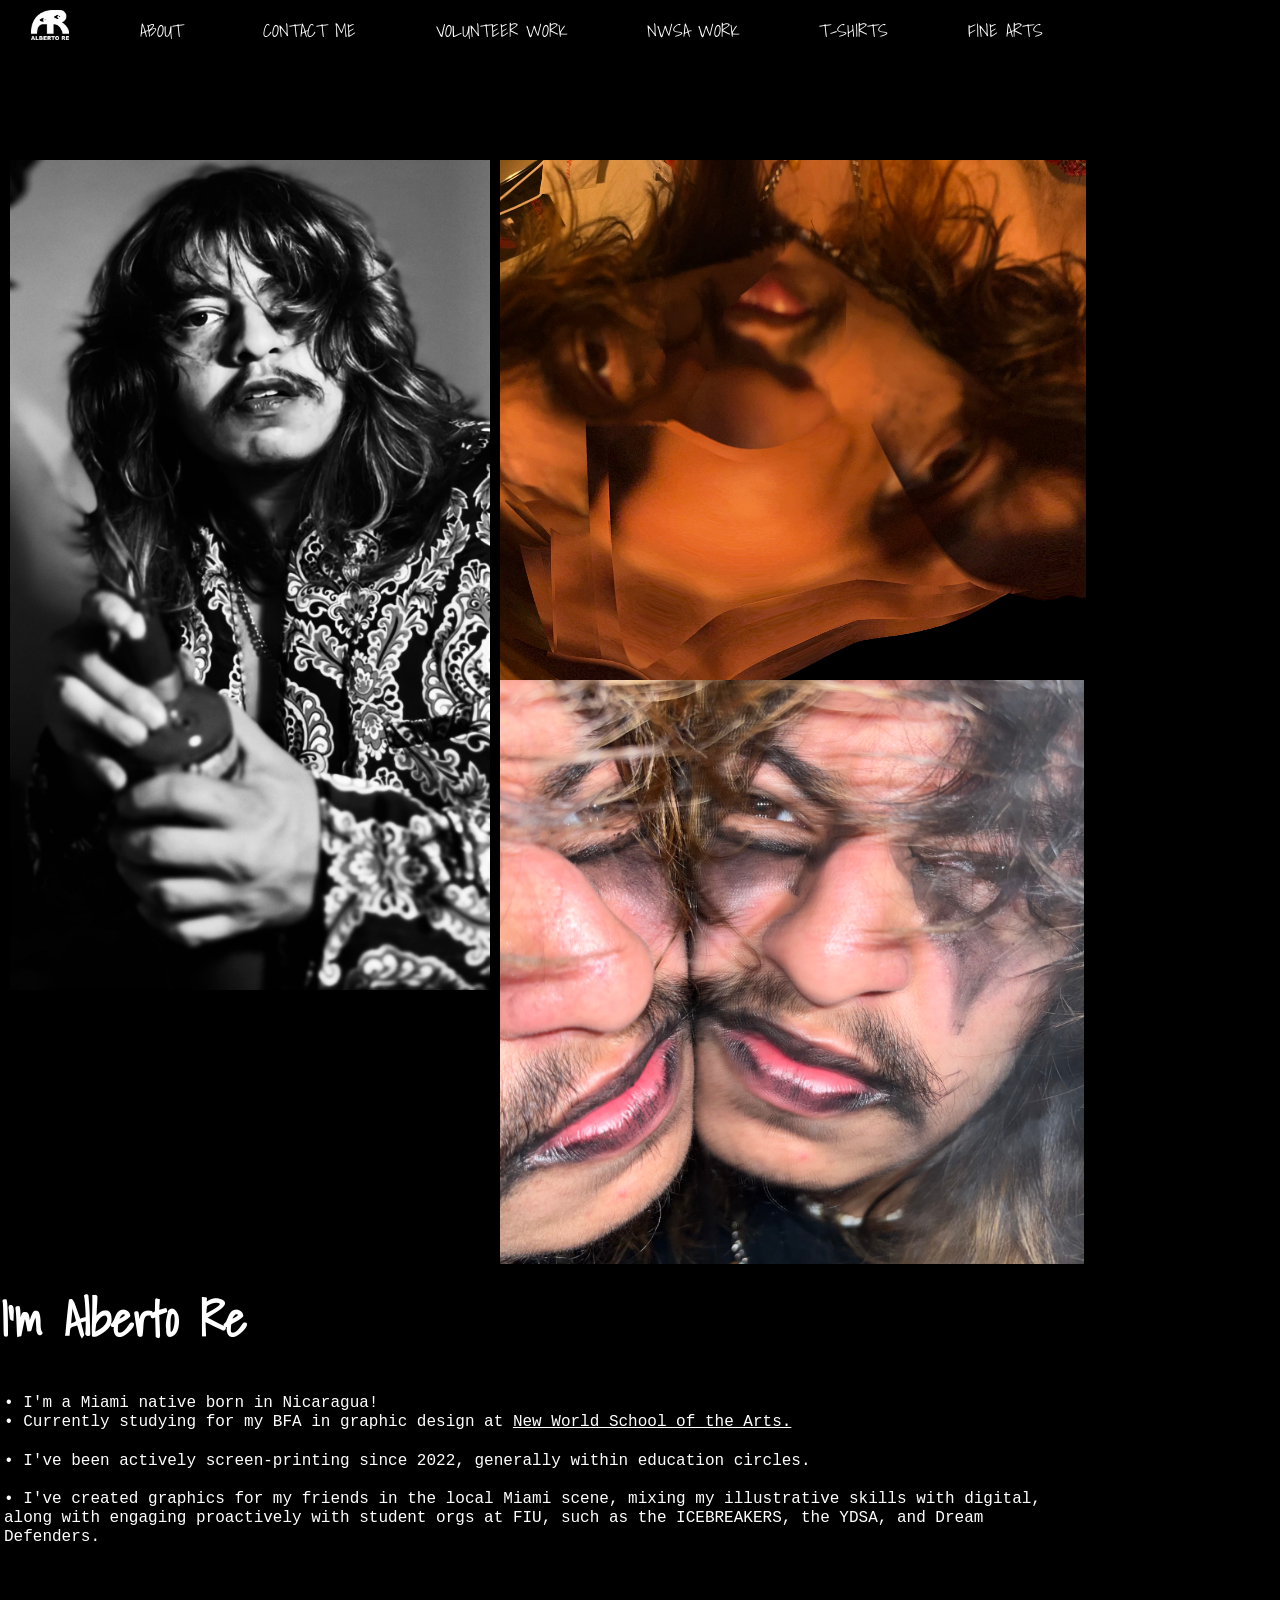
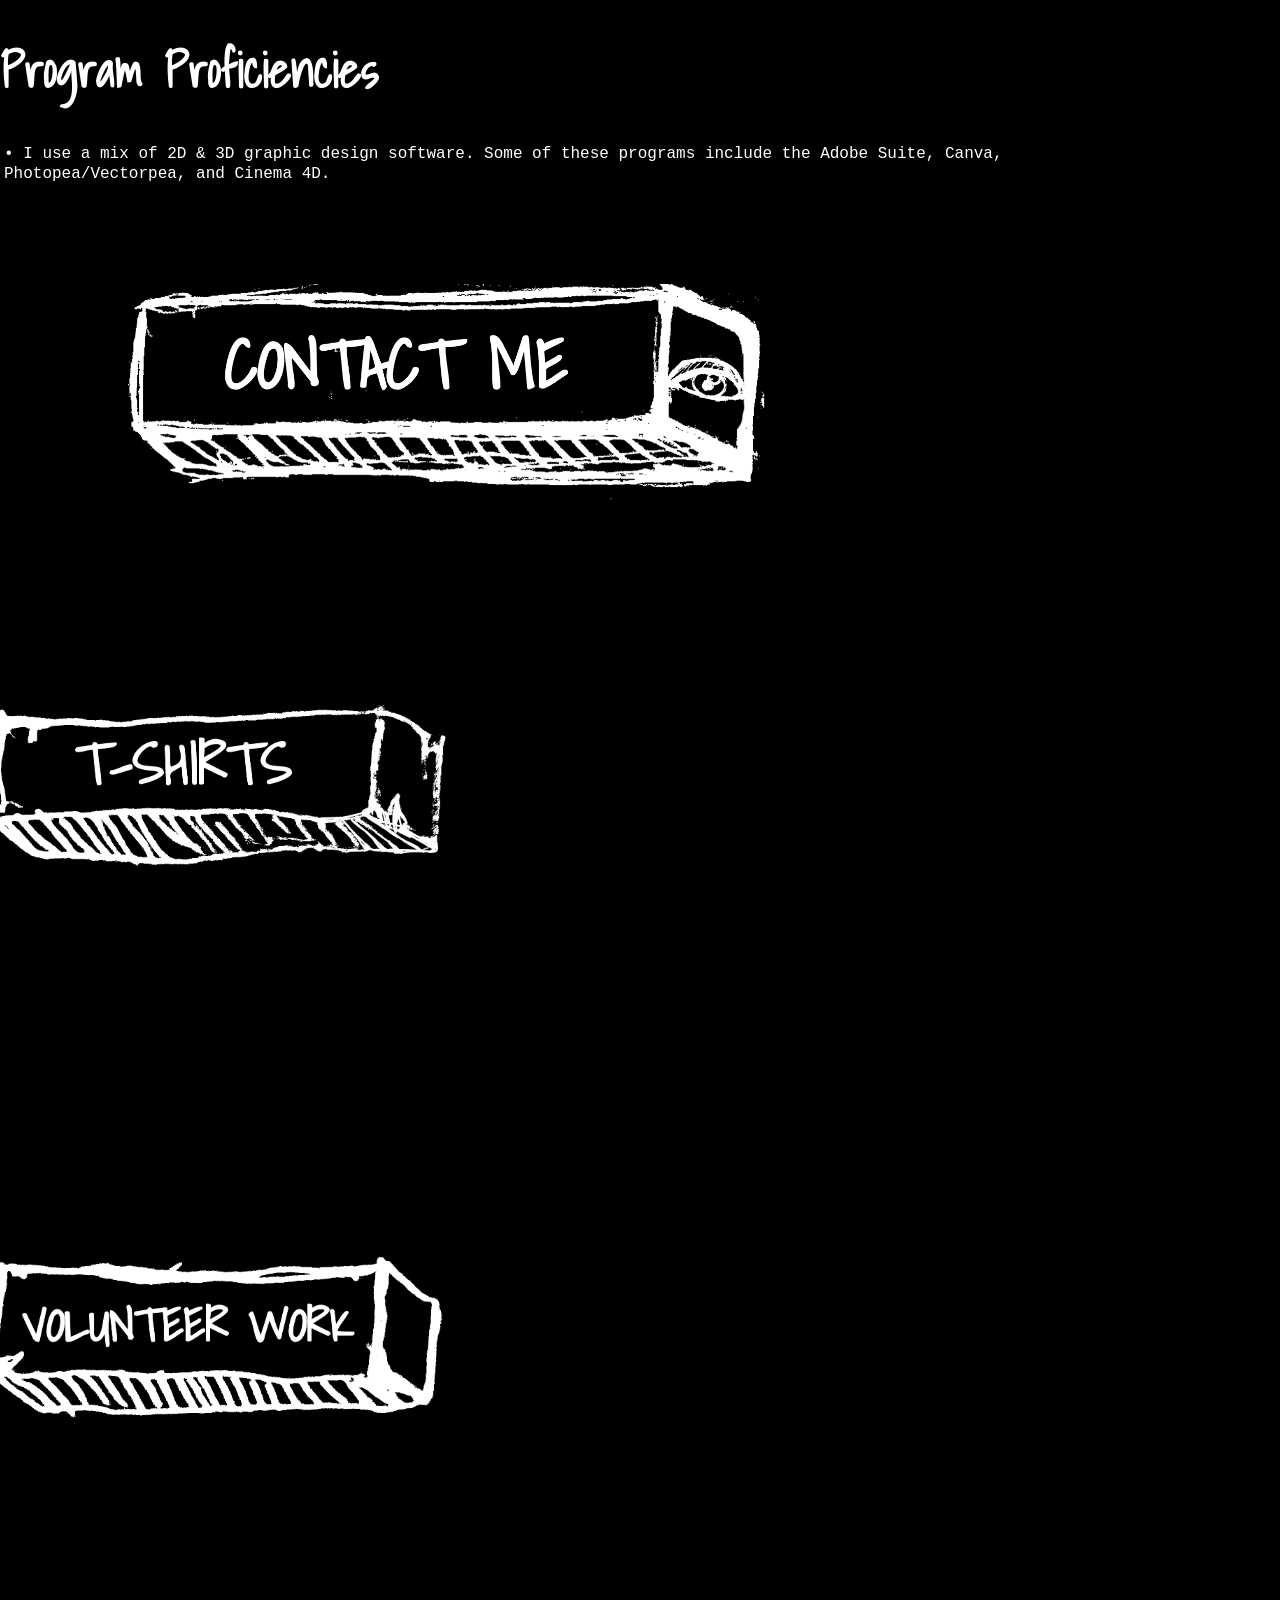
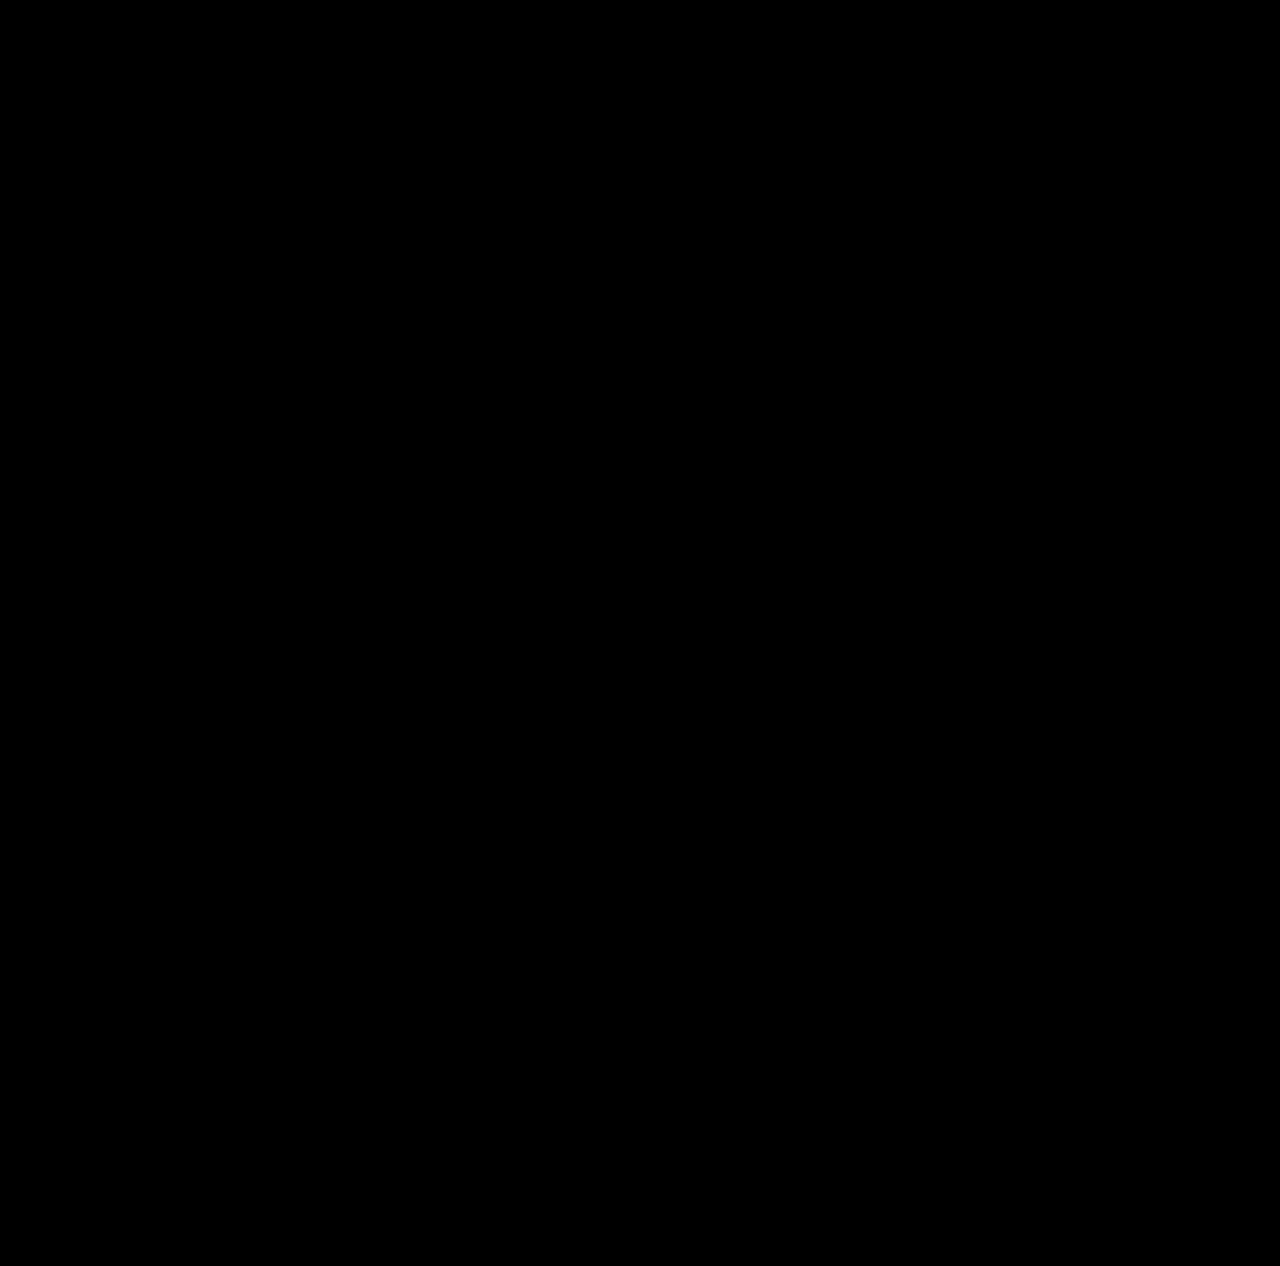
==== About.html @ d4de1022 "Phone Optimization 10.5" ====
<!DOCTYPE html>
<html lang="en">
<link rel="icon" type="image/x-icon" href="favicon.ico">
<link rel="stylesheet" href="style.css">
<body style="background-color:black;"></body>
<style>
  @import url('https://fonts.googleapis.com/css2?family=Rock+Salt&family=Shadows+Into+Light&display=swap');
  </style>
  

	<!--  NAVIGATION BAR -->
    <header>
        <nav>
            <a href="index.html" class="logo"></a>
            <input class="menu-btn" type="checkbox" id="menu-btn">
            <label class="menu-icon" for="menu-btn"><span class="navicon"></span></label>
            <ul class="menu">
                <li><a href="About.html" class="active">ABOUT</a></li>
                <li><a href="ContactMe.html">CONTACT ME</a></li>
                <li><a href="VolunteerWork.html">VOLUNTEER WORK</a></li>
                <li><a href="NWSAWork.html">NWSA WORK</a></li>
                <li><a href="Tshirts.html">T-SHIRTS</a></li>
                <li><a href="FineArtsWork.html">FINE ARTS</a></li>
            </ul>
        </nav>
        
    </header>

<!--  NAVIGATION BAR -->


<body>





  
<div class="AboutWrapper">
   
    <div>
    <img class="Item1" src="Alberto_RE_Self-Portraiture_3.jpeg" width="500" height=auto> </li>

    <img class="Item2" src="Alberto_RE_Self-Portraiture_1.jpeg" > </li>

    <img class=Item3 src="Alberto_RE_Self-Portraiture_8.jpeg"> </li>
    </div>



    <div class="AboutText">

        <h1> I'm Alberto Re</h1>
        <p> 
        • I'm a Miami native born in Nicaragua! <br>

        • Currently studying for my BFA in graphic design at <a class="link" href="https://nwsa.mdc.edu/">  New World School of the Arts.</a>
        <br>
        <br>
        • I've been actively screen-printing since 2022, generally within education circles. 
        <br>
        <br>
        • I've created graphics for my friends in the local Miami scene, mixing my illustrative skills with digital, along with
        engaging proactively with student orgs at FIU, such as the ICEBREAKERS, the YDSA, and Dream Defenders.
        <br>
    <h1> Program Proficiencies </h1>
       <p>• I use a mix of 2D & 3D graphic design software. Some of these programs include the Adobe Suite, Canva, Photopea/Vectorpea,
        and Cinema 4D. </p>
    </div>


</div>


<!-- BOX IMAGES-->




<!-- FOOTER -->
<br>
<br>





     <div>
        
    <a href="ContactMe.html"><img class="contactButton" alt="Contact Me Button" src="CONTACTMEMAIN.png" width="50%"  height="50%"></a>
    

    <a href="Tshirts.html"><img class="AdditionalButton" alt="Additional Button" src="TSHIRTSBUTTONMAIN.png" width="20%"  height="20%"> </a>
    <a href="VolunteerWork.html"><img class="AdditionalButton2"  alt="Volunteer Work" src="VOLUNTEERBUTTONMAIN.png" width="20%"  height="20%"></a>

    </div>


<br>






























    



    
</body>
---- style.css ----
CSS Reset
/*-- CSS Reset --*/
html, body, div, span, applet, object, iframe,
h1, h2, h3, h4, h5, h6, p, blockquote, pre,
a, abbr, acronym, address, big, cite, code,
del, dfn, em, img, ins, kbd, q, s, samp,
small, strike, strong, sub, sup, tt, var,
b, u, i, center,
dl, dt, dd, ol, ul, li,
fieldset, form, label, legend,
table, caption, tbody, tfoot, thead, tr, th, td,
article, aside, canvas, details, embed,
figure, figcaption, footer, header, hgroup,
menu, nav, output, ruby, section, summary,
time, mark, audio, video {
   margin: 0;
   padding: 0;
   border: 0;
   font-size: 100%;
   font: inherit;
   vertical-align: baseline;
}
/* HTML5 display-role reset for older browsers */
article, aside, details, figcaption, figure,
footer, header, hgroup, menu, nav, section {
   display: flex;
}
body {
   line-height: 1;
}
ol, ul {
   list-style: none;
}
blockquote, q {
   quotes: none;
}
blockquote:before, blockquote:after,
q:before, q:after {
   content: '';
   content: none;
}
table {
   border-collapse: collapse;
   border-spacing: 0;
}










.rock-salt-regular {
   font-family: "Rock Salt", cursive;
   font-weight: 400;
   font-style: normal;
   font-kerning: 30px;
}

.shadows-into-light-regular {
   font-family: "Shadows Into Light", cursive;
   font-weight: 400;
   font-style: normal;
 }
 

.h33 {
   font-size: xx-large;
   font-family: 'Shadows Into Light', "Rock Salt", 'Comic sans';
}





























/*---- BG COLOR -----*/











/* --- NAVIGATION --- */

		.logo {
         margin: 10px;
			width: 40px;
			height: 30px;
			background-image: url('ARlogoWhite.webp');
			background-size: contain;
			background-repeat: no-repeat;
			background-position: center;
			cursor: pointer;
		}

		.logo:hover {
			background-image: url('ARlogoWhite.webp');
		}

		nav {
			background-color: rgb(0, 0, 0);
			box-shadow: 4px 4px 10px 0 rgba(0, 0, 0, 0.2);
			position: fixed;
			width: 100%;
			z-index: 3;
		}

		nav ul {
			margin: 0;
			padding: 0;
			list-style: none;
			overflow: hidden;
			background-color: rgb(0, 0, 0);
		}

		nav li a {
			display: inline-flex;
         float:right;
			padding: 20px 40px;
			text-decoration: none;
			color: rgb(255, 255, 255);
         font-family: 'Shadows Into Light', 'Comic Sans', Calibri, 'Trebuchet MS', sans-serif;
         font-size: large;
			font-weight: 200;
   
		}

		.active {
			background-color: #000;
			color: #fff;
		}

		nav li a:hover,
		nav .menu-btn:hover {
			background-color: #ff3c00;
			color: #fff;
		}

		nav .logo {
			display: block;
			float: left;
			font-size: 2em;
			padding: 10px 40px 10px 40px;
			text-decoration: none;
		}

		/* MENU */

		nav .menu {
			clear: both;
			max-height: 0;
			transition: max-height .2s ease-out;
		}

		/* MENU ICON */

		nav .menu-icon {
			cursor: pointer;
			display: flex;
			float: right;
			padding: 28px 40px;
			position: relative;
			user-select: none;
		}

		nav .menu-icon .navicon {
			background: #000;
			display: flex;
         padding-top: 10px;
			height: 4px;
			position: relative;
			transition: background .2s ease-out;
			width: 24px;
		}

		nav .menu-icon .navicon:before,
		nav .menu-icon .navicon:after {
			background: #000;
			content: '';
			display: block;
			height: 100%;
			position: absolute;
			transition: all .2s ease-out;
			width: 100%;
		}

		nav .menu-icon .navicon:before {
			top: 15px;
		}

		nav .menu-icon .navicon:after {
			top: -8px;
		}

		/* MENU btn */

		nav .menu-btn {
			display: none;
		}

		nav .menu-btn:checked~.menu {
			max-height: 240px;
		}

		nav .menu-btn:checked~.menu-icon .navicon {
			background: transparent;
		}

		nav .menu-btn:checked~.menu-icon .navicon:before {
			transform: rotate(-45deg);
		}

		nav .menu-btn:checked~.menu-icon .navicon:after {
			transform: rotate(45deg);
		}

		nav .menu-btn:checked~.menu-icon:not(.steps) .navicon:before,
		nav .menu-btn:checked~.menu-icon:not(.steps) .navicon:after {
			top: 0;
		}

		/* 48em = 768px */

		@media (min-width: 48em) {
			nav li {
				float: left;
			}

			nav li a {
				padding: 22px 40px;
			}

			nav .menu {
				clear: none;
				float: right;
				max-height: none;
			}

			nav .menu-icon {
				display: none;
			}
		}
	





/* ABOUT PAGE CSS */

.link {
   color:#ffffff;
}

.link:active {

   color: rgb(255, 255, 255);
}


.link:hover {

   color:#f80b0b;

}


.AboutWrapper {
   display: flex;
   align-items: flex-start;
   padding-top: 100px;
   gap: 2rem;
}


.Item1{
   display:flex;
   float:left;
   flex-direction: row;
   padding-left: 100px;
   height: 679px;
}

.Item2{
   display:flex;
   flex-direction: column;
   width: 360px;
   height:auto;
}
.Item3{
   display:flex;
   flex-direction: column;
   width:360px; 
   height:auto;
}

.AboutText{
   flex:1;
   text-align: left;
   flex-direction: column;
   padding-right: 200px;
}





/*---- FOOTER CSS -----*/

.FooterText {
   display: flex;
   justify-content: center;
   color: #787070;
   text-align: center;

}

























      /*---- CONTACT FORM CSS -----*/



.contactButton {
	float:left;
	padding-left: 300px;
	transition: transform 180ms ease;
	display: flex;
	flex-direction: row;
}

.contactButton:hover {
	content: url('CONTACTMEBUTTON.gif');
	transform: scale(1.05);
	
}

.AdditionalButton{
	display: flex;
	flex-direction: column;
	transition: transform 180ms ease;
	padding-top: 20px;
	padding-left: 100px;

}

.AdditionalButton:hover {
	display: flex;
	flex-direction: column;
	content: url('TSHIRTSBUTTONGIF.gif');
	transform: scale(1.15);
	padding-left: 100px;
	
}

.AdditionalButton2{
	transition: transform 180ms ease;
	flex-direction: column;
	padding-left: 100px;
	
}

.AdditionalButton2:hover {
	display: flex;
	content: url('VOLUNTEERBUTTONGIF.gif');
	transform: scale(1.15);
	flex-direction: column;
	padding-left: 100px;
	
	
}

body {font-family: 'Shadows Into Light', Helvetica, sans-serif; color:#ffffff ;}

* {box-sizing: border-box;}

input[type=text], select, textarea {
  width: 100%;
  padding: 12px;
  border: 1px solid #ccc;
  border-radius: 4px;
  box-sizing: border-box;
  margin-top: 30px;
  margin-bottom: 16px;
  resize: vertical;
}
.form-submit {
   background-color: #f80b0b;
   color: #ffffff;
   padding: 12px 20px;
   border: none;
   border-radius: 4px;
   cursor: pointer;
}

input[type=submit] {
  background-color: #f80b0b;
  color: white;
  padding: 12px 20px;
  border: none;
  border-radius: 4px;
  cursor: pointer;
}

input[type=submit]:hover {
  background-color: #424242;
}

.container {
  border-radius: 5px;
  background-color: #000000;
  padding: 20px;
}

h1{
    color: #ffffff;
    font-family: 'Shadows Into Light', 'Comic Sans', Calibri, 'Trebuchet MS', sans-serif;
    font-weight: 900;
    font-size: 3em;
}

.contact h1{
	font-size: 50px;
	padding-left: 30px;
}
p {
    color: #ffffff;
    line-height: 1.2em;
    margin: 50px 0px 100px 4px;
    font-family: monospace, Arial, sans-serif;
    font-size: medium;
}

.TSHIRTrow {
  display: flex;
  flex-wrap: wrap;
  padding: 0 4px;
}

.TSHIRTcolumn {
	margin-top: 100px;
  flex: 50%;
  padding: px 4px;
}

.TSHIRTcolumn img {
  margin: 50px;
  vertical-align: middle;
  height: 600px;
  width: 600px;
}

.Instagram-column {
	padding-top: 100px;
	display: flex;
	align-items: flex-start;
}

.instagram-embed {
  flex: 0 1 500px;
  width: 100%;
  max-width: 500px;
}

.Instagram-column p {

	padding-right: 20px;
	
}

.Instagram-column link {

	color:white
	
}

.Instagram-column:active {

	color:rgb(255, 0, 0)
	
}





.SecondaryButtons

{
	
}
/* --- MEDIA QUERIES --- */

@media all and (max-width: 1200px) {

	h1 {
		color: red;
	};
}

@media all and (max-width:1500px) {


	.Item1 {
		
		height:auto;
		padding: 10px;
		float:left;
	}

	.Item2 {
		padding-top: 10px;
		Width: 45.75%;
	}

	.Item3 {

		Width: 45.65%;
	}

	.AboutWrapper {
		margin-top: 50px;
		display: flex;
		flex-direction: column;
		width: 100%;
		height: 100%;
		float: left;
		
	}



	.SecondaryButtons {

		float: left;
		

	}
	.contactButton {
		transform: scale(100%);
		
		flex-direction: row;

		padding-left: 0%;

		margin-left: 10%;
	}

	
	.AdditionalButton {

		
		transform: scale(35%);
		width: auto;
		height: auto;
		margin-left: -40%;
		padding-bottom: 120px;

	}

	.AdditionalButton2 {
	
		transform: scale(35%);
		width: auto;
		height: auto;
		margin-left: -40%;
		margin-bottom: 100%;
	}

	.AdditionalButton:hover {
	display: flex;
	content: url('TSHIRTSBUTTONGIF.gif');
	transform: scale(.40);
	flex-direction: row;
	padding-left: 100px;
	
	margin-left: -40%;
	}
	

	.AdditionalButton2:hover {
	display: flex;
	content: url('VOLUNTEERBUTTONGIF.gif');
	transform: scale(.40);
	flex-direction: row;
	padding-left: 100px;
	margin-left: -40%;
	
	
}

}
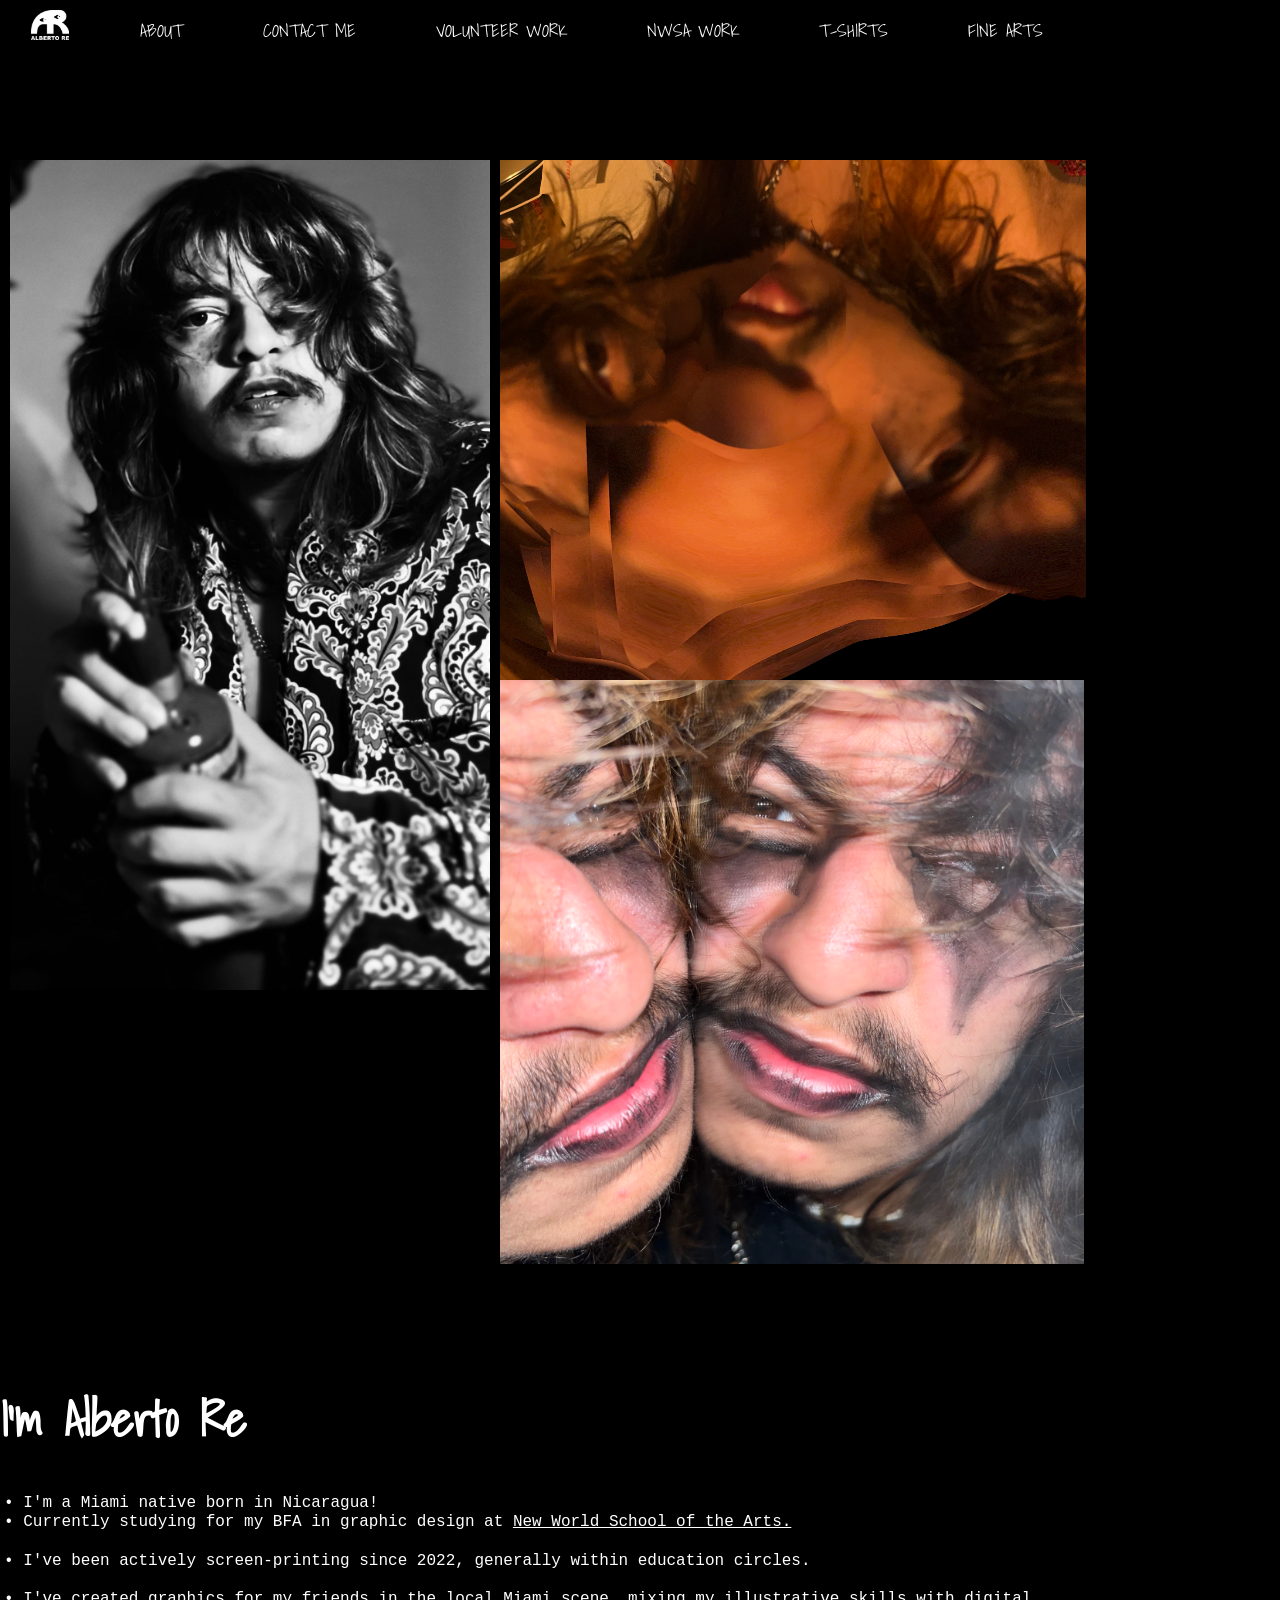
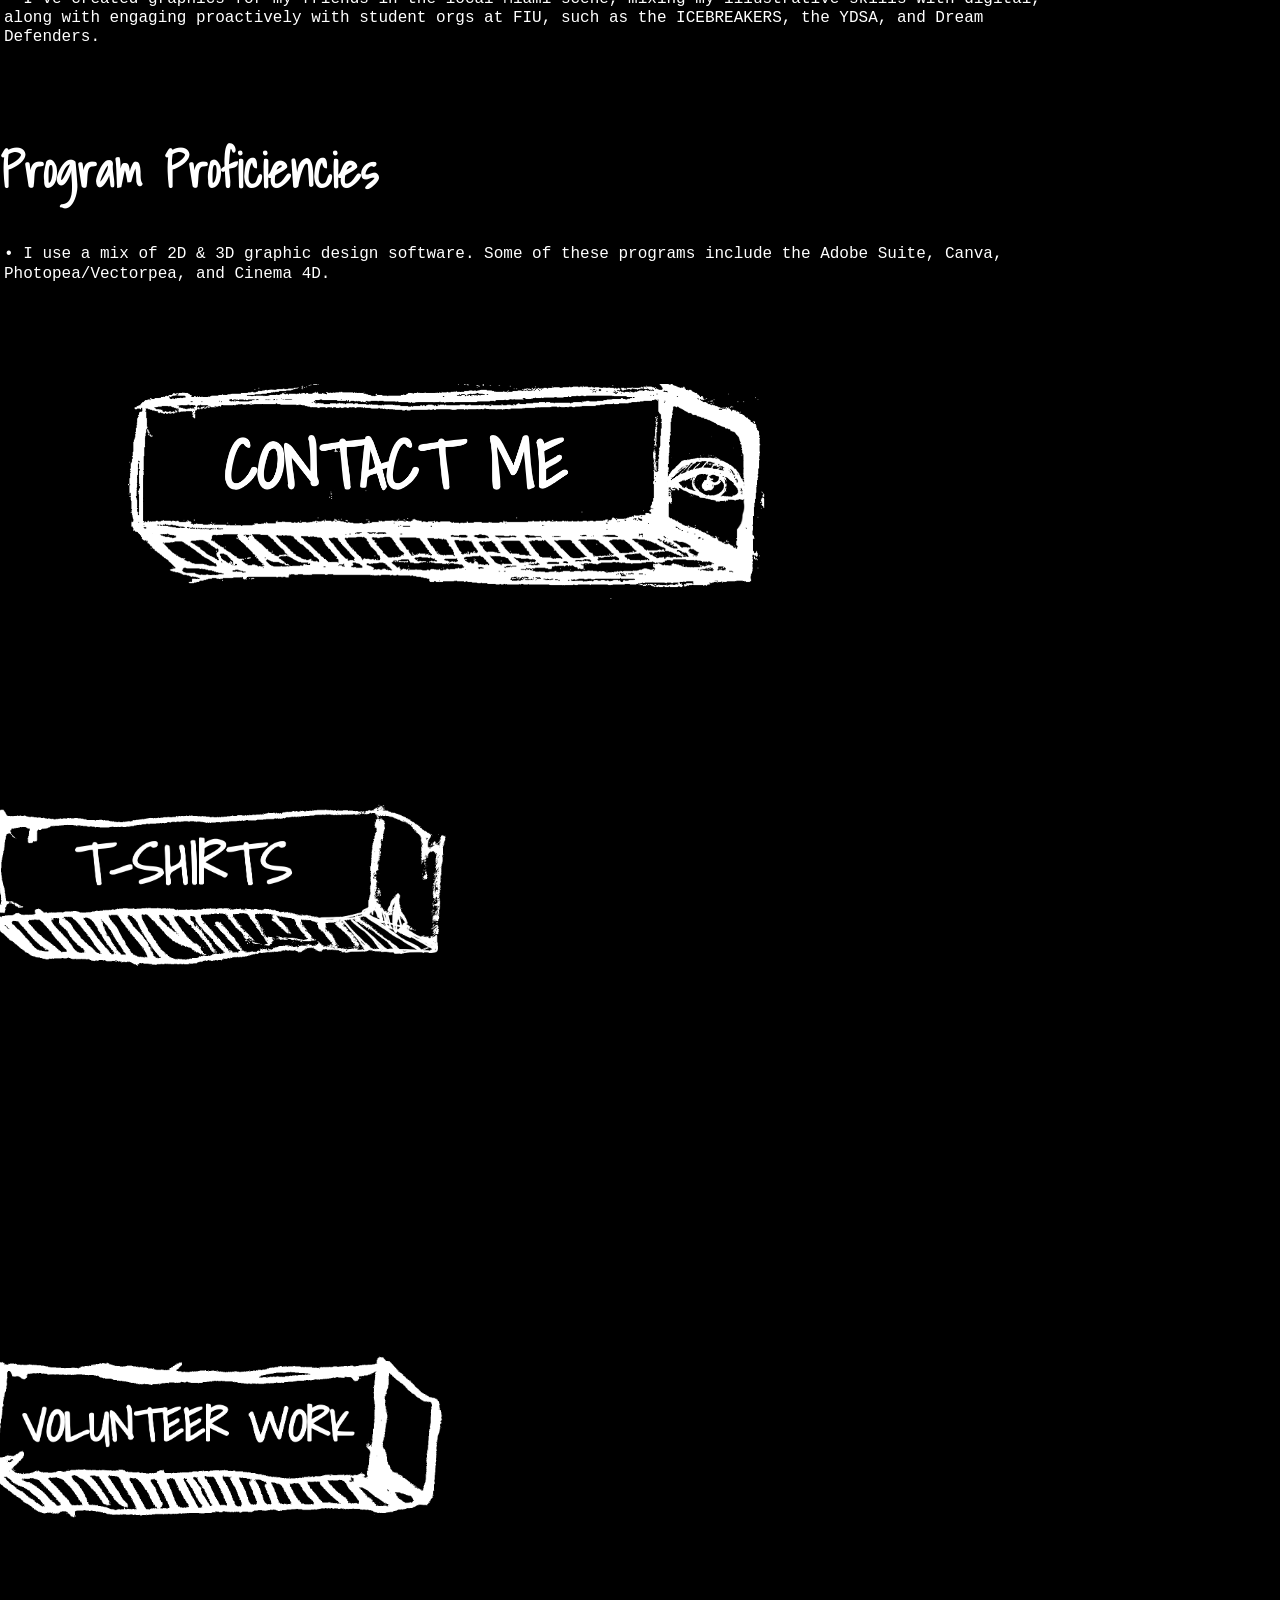
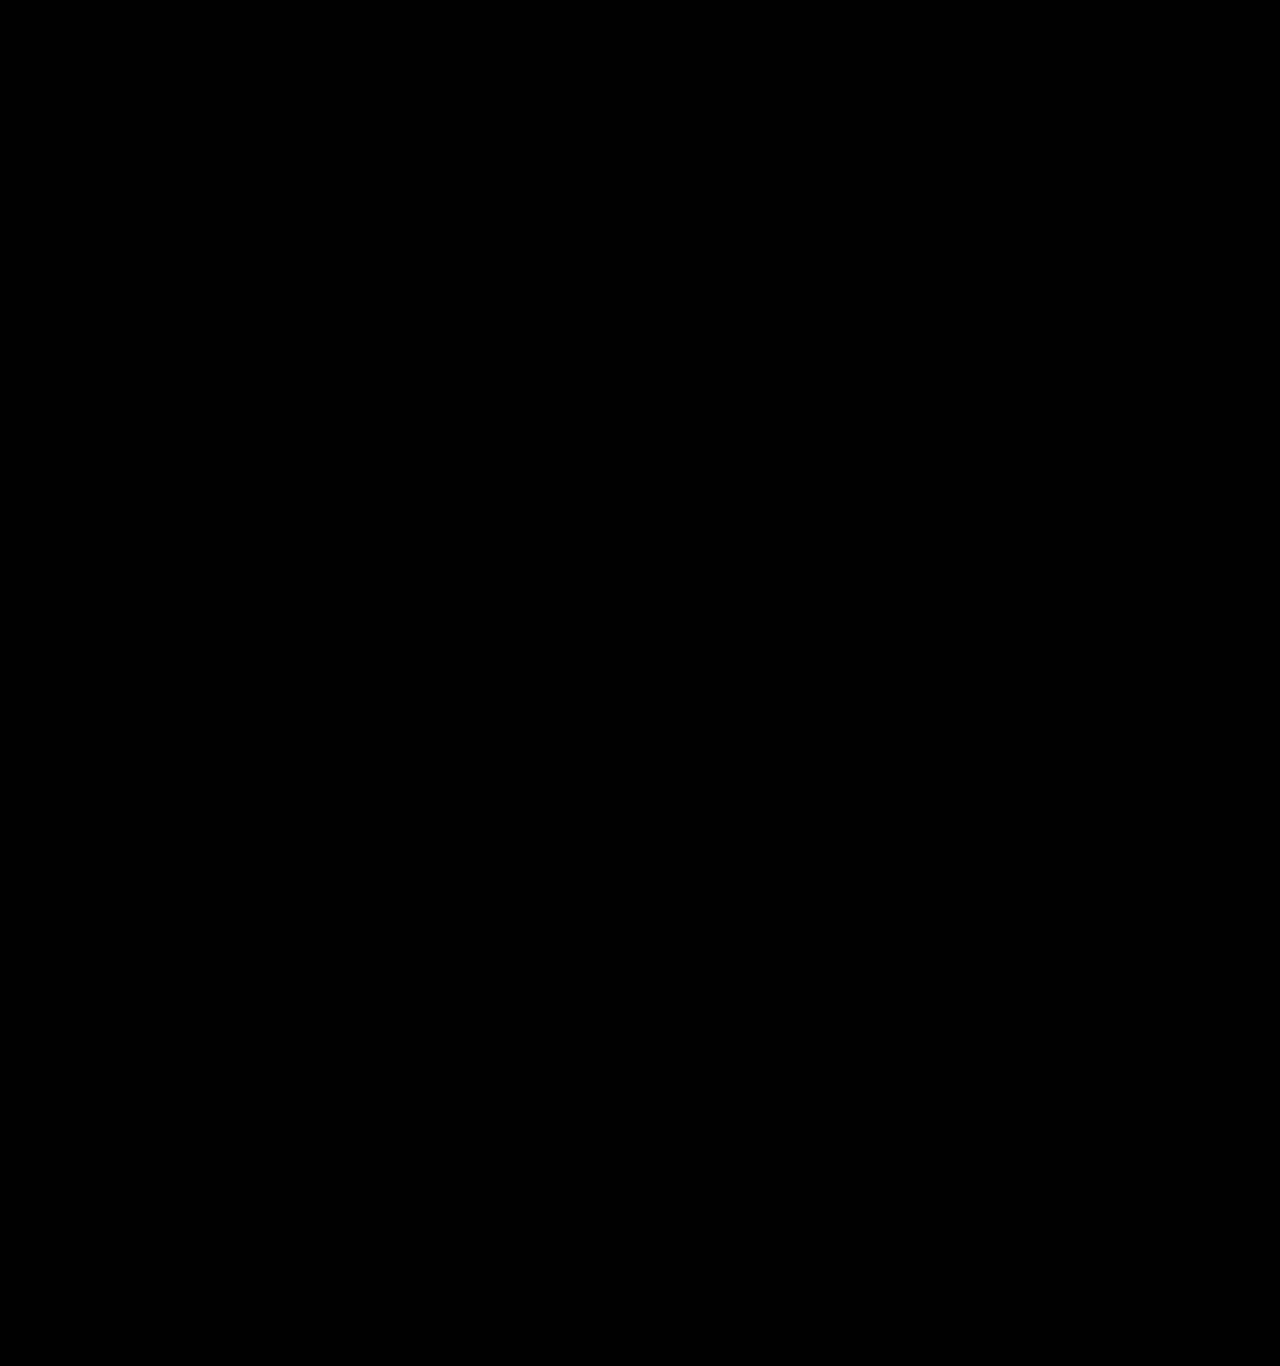
==== commit 5d9316ef: "Full Images upload" ====
--- a/About.html
+++ b/About.html
@@ -6,7 +6,8 @@
 <style>
   @import url('https://fonts.googleapis.com/css2?family=Rock+Salt&family=Shadows+Into+Light&display=swap');
   </style>
-  
+<div class="cursor"></div>
+<div class="cursor cursor2"></div>
 
 	<!--  NAVIGATION BAR -->
     <header>
@@ -27,6 +28,22 @@
     </header>
 
 <!--  NAVIGATION BAR -->
+
+
+
+
+
+
+
+
+
+
+
+
+
+
+
+
 
 
 <body>
--- a/style.css
+++ b/style.css
@@ -201,7 +201,7 @@
          padding-top: 10px;
 			height: 4px;
 			position: relative;
-			transition: background .2s ease-out;
+			transition: .2s ease-out;
 			width: 24px;
 		}
 
@@ -327,14 +327,21 @@
 }
 
 .AboutText{
+   padding-top: 100px;
    flex:1;
    text-align: left;
    flex-direction: column;
    padding-right: 200px;
-}
-
-
-
+   
+}
+
+
+.VolunteerTextWrapper {
+
+
+	padding-left: 100px;
+	padding-right: 150px;
+}
 
 
 /*---- FOOTER CSS -----*/
@@ -463,7 +470,10 @@
 .container {
   border-radius: 5px;
   background-color: #000000;
-  padding: 20px;
+  padding-left: 500px;
+  padding-right: 500px;
+  padding-top: 100px;
+  padding-bottom: 100px;
 }
 
 h1{
@@ -473,9 +483,16 @@
     font-size: 3em;
 }
 
+.contact
+{
+	padding-left: 840px;
+	align-content: center;
+}
+
 .contact h1{
 	font-size: 50px;
 	padding-left: 30px;
+	align-content: center;
 }
 p {
     color: #ffffff;
@@ -518,7 +535,7 @@
 
 .Instagram-column p {
 
-	padding-right: 20px;
+	padding-right: 200px;
 	
 }
 
@@ -538,11 +555,161 @@
 
 
 
-.SecondaryButtons
-
-{
-	
-}
+/* --- CAROUSEL CSS --- */
+.carousel {
+  position: relative;
+  z-index: 1;
+  height: 100vh;
+  overflow: hidden;
+  pointer-events: none;
+}
+
+.carousel-item {
+  --items: 7;
+  --width: clamp(150px, 30vw,  300px);
+  --height: clamp(200px, 40vw,  400px);
+  --x: calc(var(--active) * 800%);
+  --y: calc(var(--active) * 200%);
+  --rot: calc(var(--active) * 120deg);
+  --opacity: calc(var(--zIndex) / var(--items) * 3 - 2);
+  overflow: hidden;
+  position: absolute;
+  z-index: var(--zIndex);
+  width: var(--width);
+  height: var(--height);
+  margin: calc(var(--height) * -0.5) 0 0 calc(var(--width) * -0.5);
+  border-radius: 0px;
+  top: 50%;
+  left: 50%;
+  user-select: none;
+  transform-origin: 0% 100%;
+  box-shadow: 0 10px 50px 10px rgba(0, 0, 0, .5);
+  background: rgb(0, 0, 0);
+  pointer-events: all;
+  transform:  translate(var(--x), var(--y)) rotate(var(--rot)) ;
+  transition: transform .8s cubic-bezier(0, 0.02, 0, 1);
+  border: #ffffff;	
+ stroke: white;
+stroke-width: 100px;
+
+
+
+  .carousel-box {
+    position: absolute;
+    z-index: 1;
+    top: 0;
+    left: 0;
+    width: 100%;
+    height: 100%;
+    transition: opacity .8s cubic-bezier(0, 0.02, 1, 1);
+    opacity: var(--opacity);
+    font-family: 'Shadows Into Light', 'Comic Sans', Calibri, 'Trebuchet MS', sans-serif;
+
+
+
+    &:before {
+      content: '';
+      position: absolute;
+      z-index: 1;
+      top: 0;
+      left: 0;
+      width: 100%;
+      height: 100%;
+      background: linear-gradient(to bottom, rgba(0, 0, 0, .3), rgba(0, 0, 0, 0) 30%, rgba(0, 0, 0, 0) 50%, rgba(0, 0, 0, .5));
+    }
+  }
+
+
+  .title {
+    position: absolute;
+    z-index: 1;
+    color: #fff;
+    bottom: 20px;
+    left: 20px;
+    transition: opacity .8s cubic-bezier(0, 0.02, 0, 1);
+    font-size: clamp(20px, 3vw, 30px);
+    text-shadow: 0 4px 4px rgba(0, 0, 0, .1);
+  }
+
+  .num {
+    position: absolute;
+    z-index: 1;
+    color: #fff;
+    top: -100px;
+    left: 20px;
+    transition: opacity .8s cubic-bezier(0, 0.02, 0, 1);
+    font-size: clamp(20px, 10vw, 80px);
+  }
+
+  img {
+    width: 100%;
+    height: 100%;
+    object-fit: cover;
+    pointer-events: none;
+  }
+}
+
+.layout {
+  position: absolute;
+  z-index: 0;
+  top: 0;
+  left: 0;
+  width: 100%;
+  height: 100%;
+  pointer-events: none;
+
+  &:before {
+    content: '';
+    position: absolute;
+    z-index: 1;
+    top: 0;
+    left: 90px;
+    width: 10px;
+    height: 100%;
+    border: 1px solid #fff;
+    border-top: none;
+    border-bottom: none;
+    opacity: .15;
+  }
+
+  .box {
+    position: absolute;
+    bottom: 0;
+    left: 30px;
+    color: #fff;
+    transform-origin: 0% 10%;
+    transform: rotate(-90deg);
+    font-size: 9px;
+    line-height: 1.4;
+    text-transform: uppercase;
+    opacity: .4;
+  }
+}
+
+
+.social {
+  position: absolute;
+  z-index: 10;
+  bottom: 20px;
+  right: 25px;
+  color: #fff;
+  opacity: .4;
+
+  a {
+    display: inline-block;
+    margin-left: 3px;
+  }
+
+  svg {
+    --fill: #fff;
+    width: 35px;
+    height: 35px;
+  }
+}
+
+
+
+
 /* --- MEDIA QUERIES --- */
 
 @media all and (max-width: 1200px) {
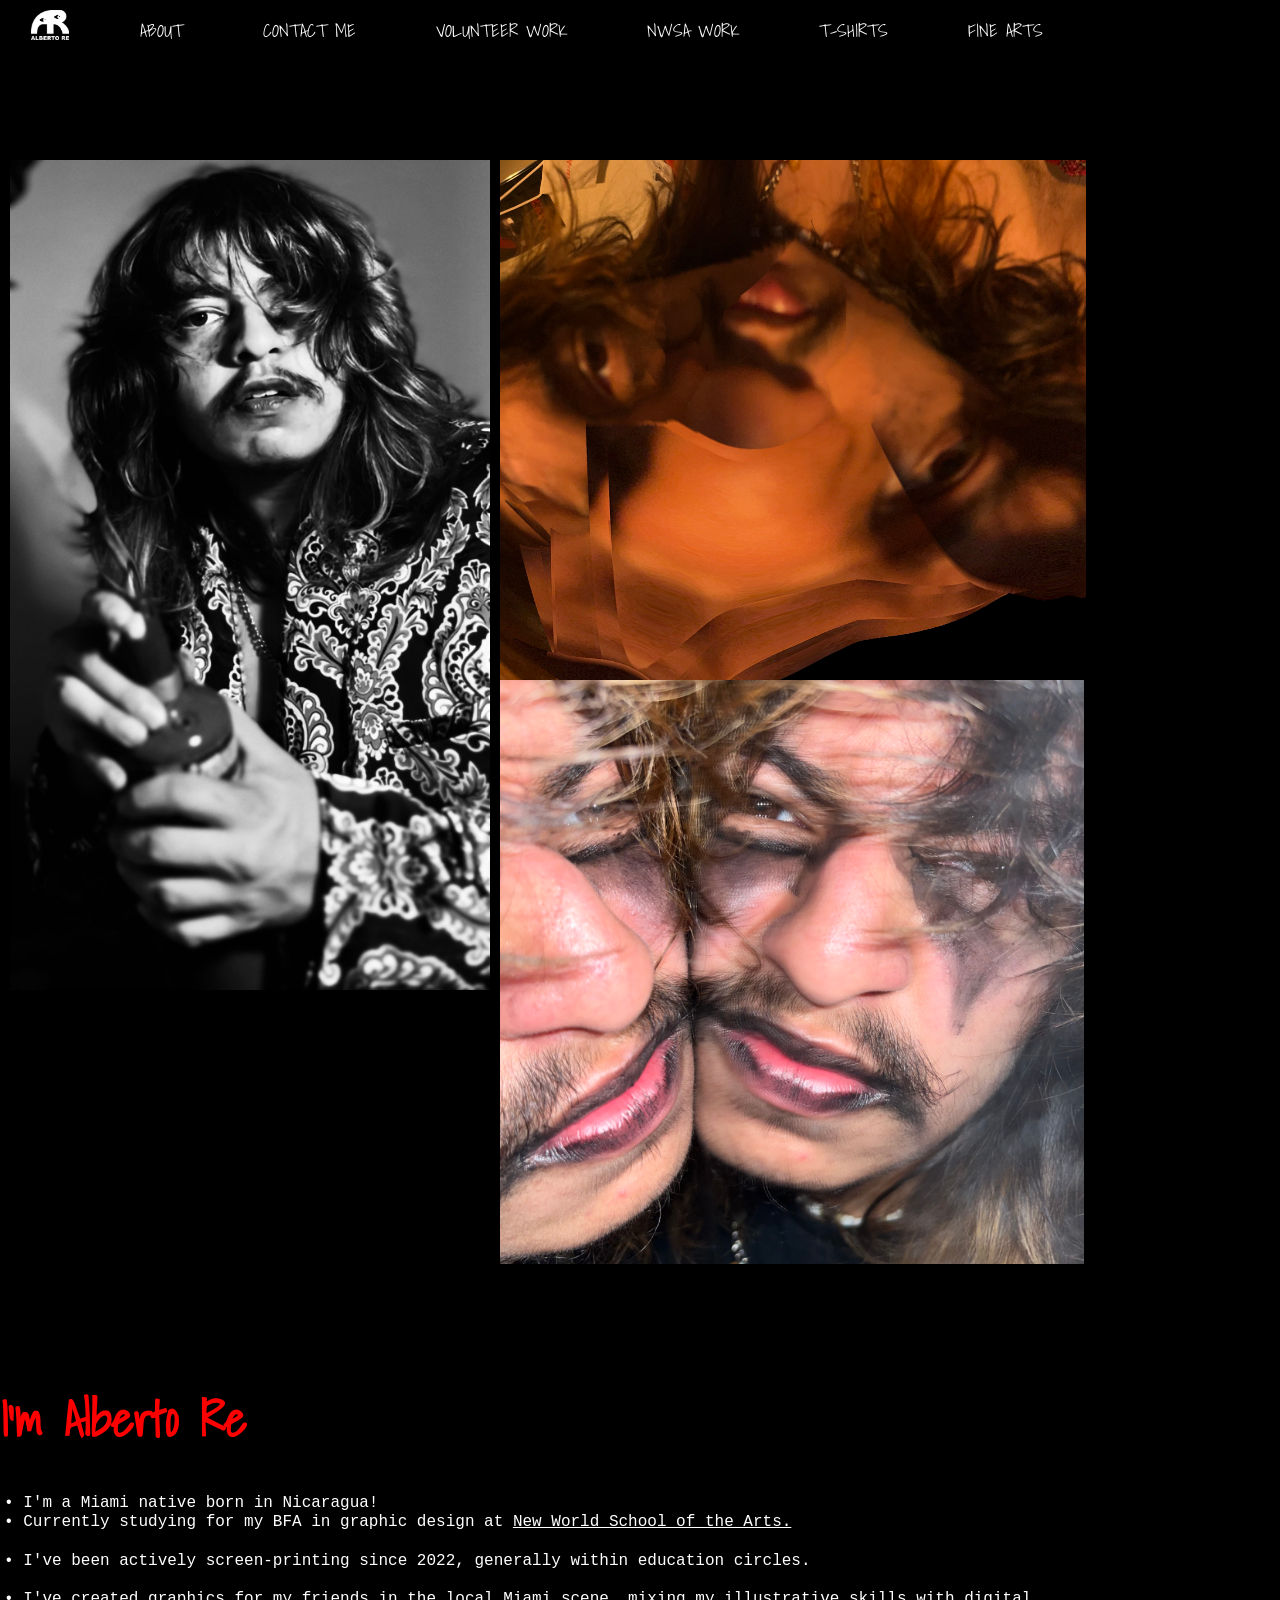
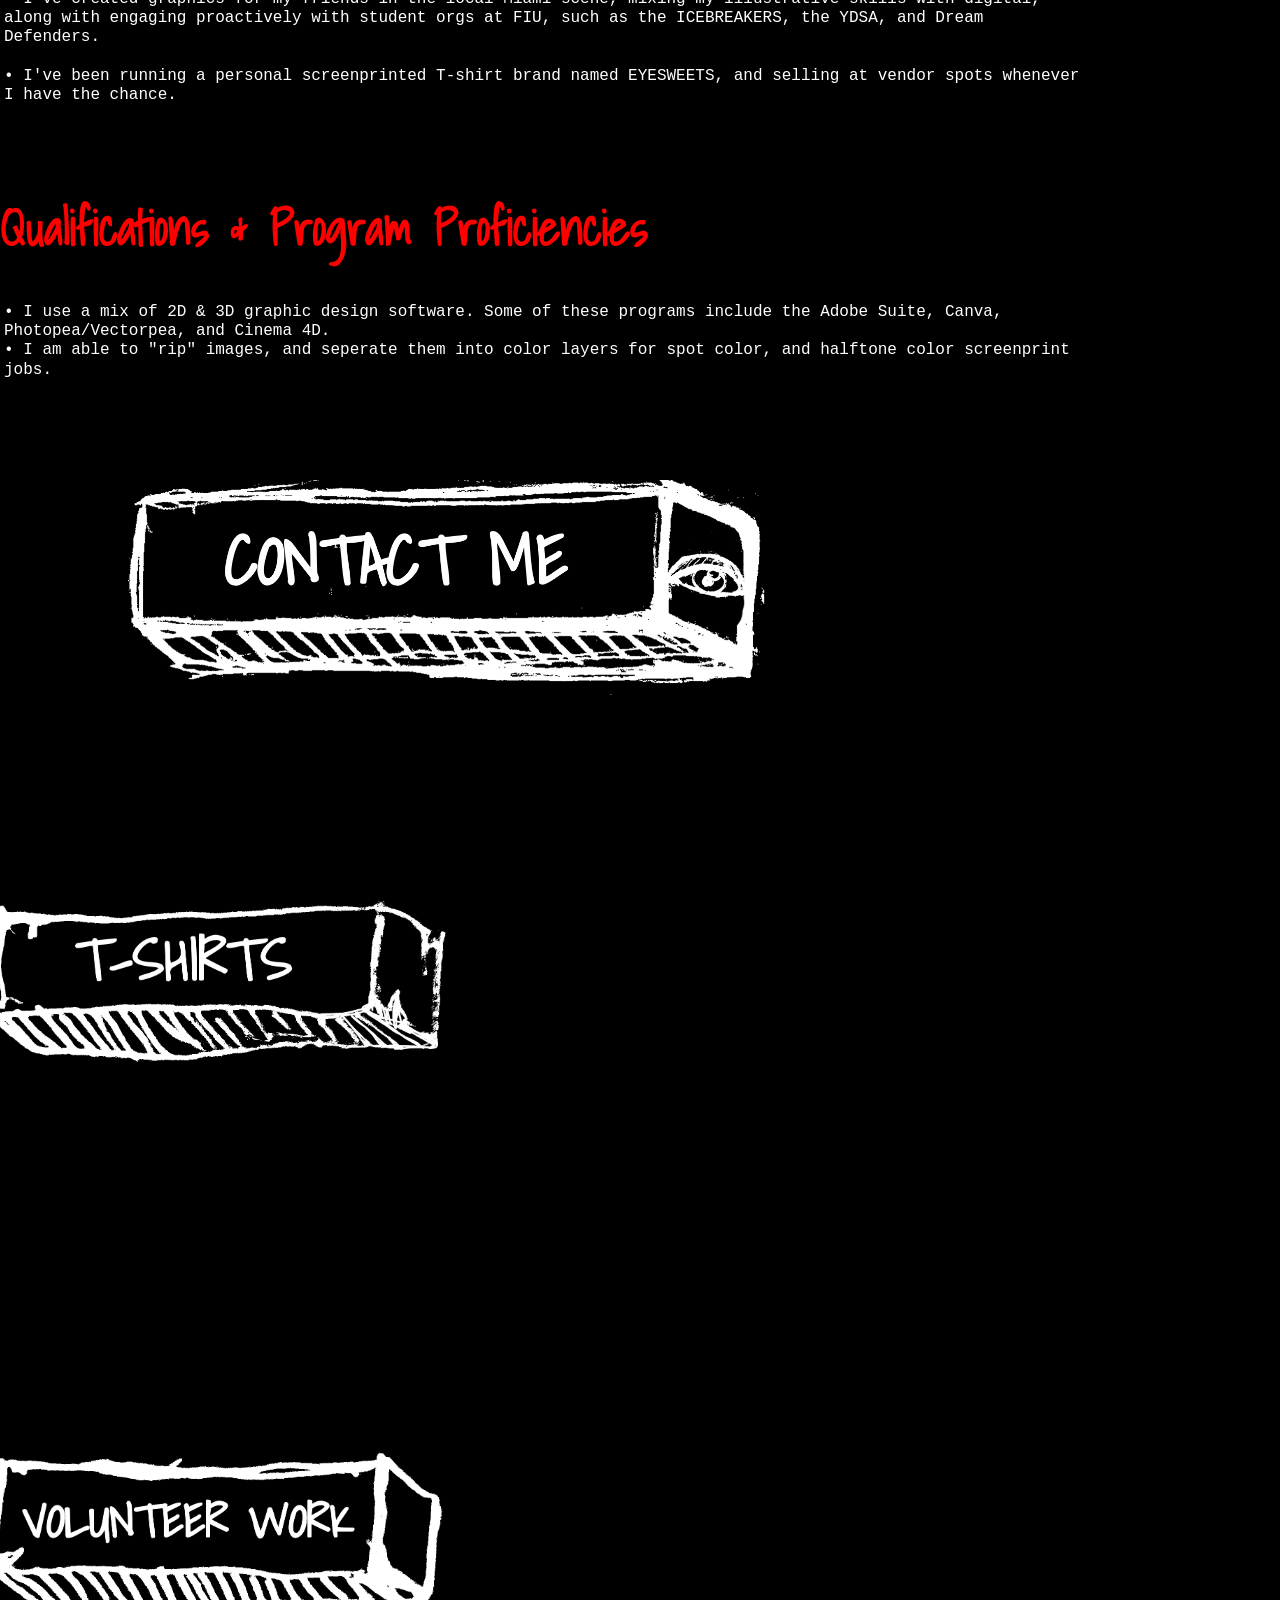
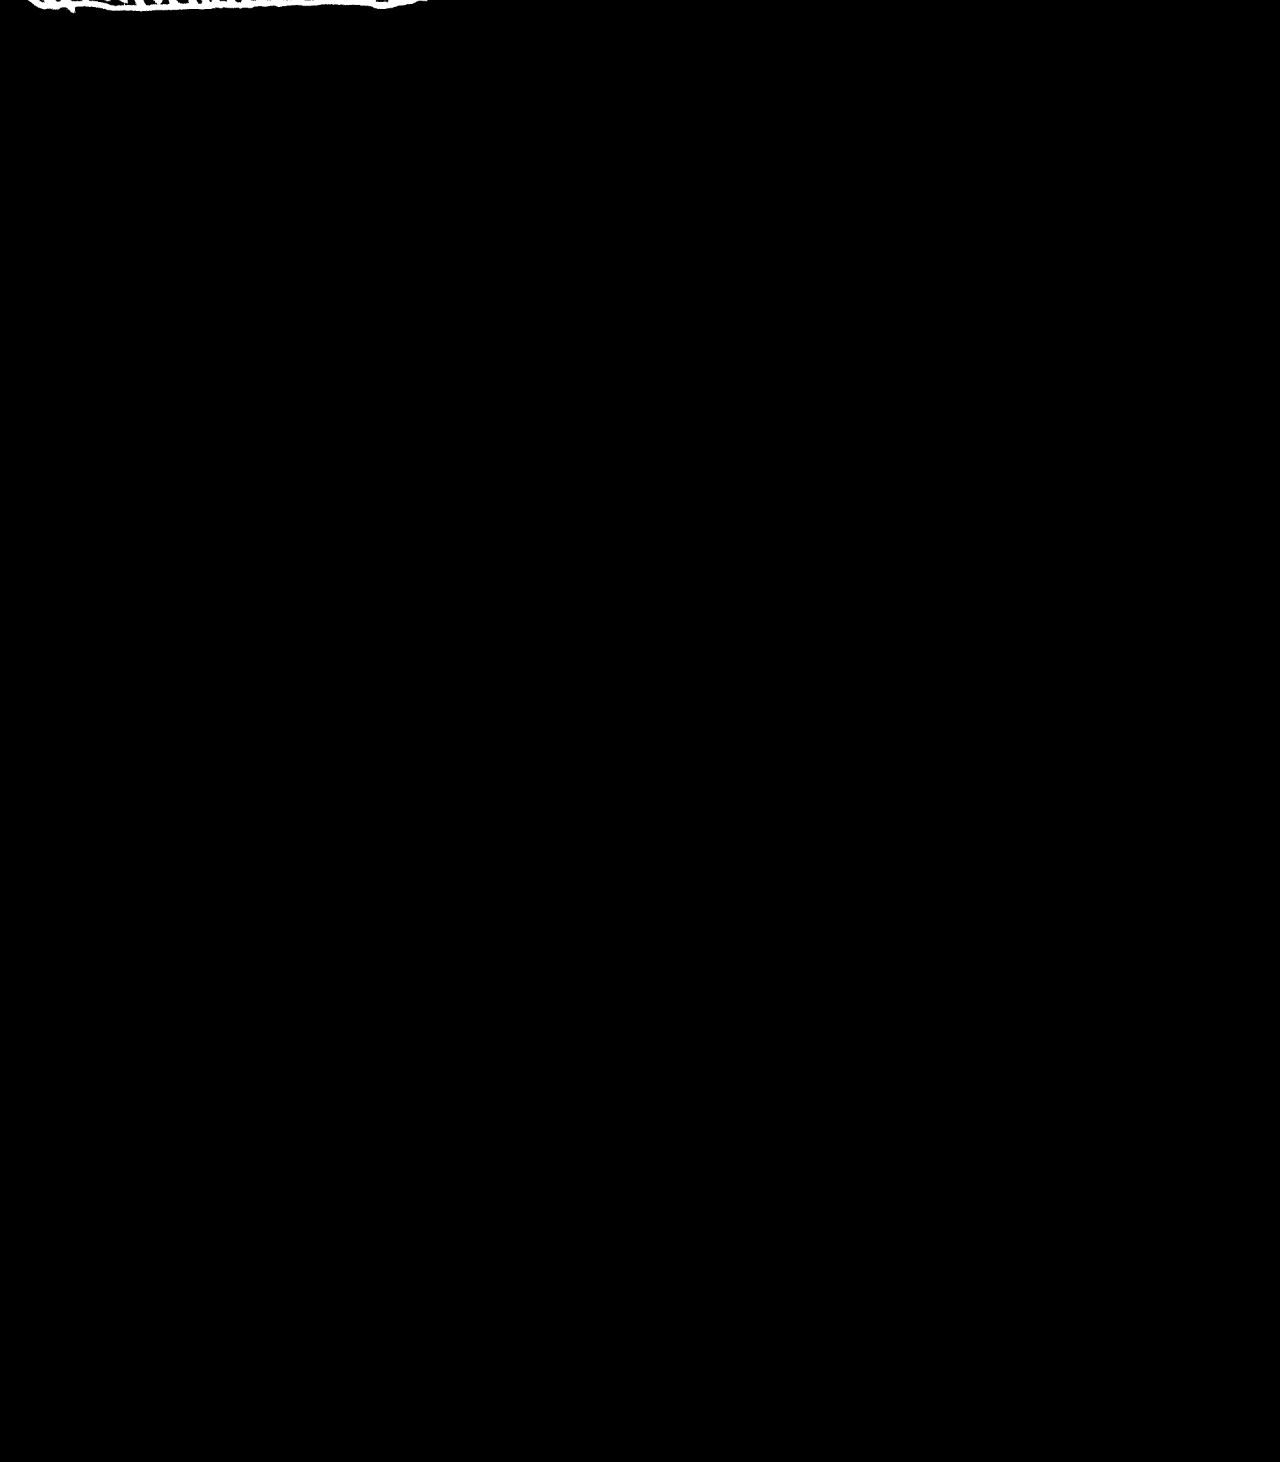
==== commit ddda6fcf: "Grid Container Update 1.3 Nearing a release." ====
--- a/About.html
+++ b/About.html
@@ -6,8 +6,7 @@
 <style>
   @import url('https://fonts.googleapis.com/css2?family=Rock+Salt&family=Shadows+Into+Light&display=swap');
   </style>
-<div class="cursor"></div>
-<div class="cursor cursor2"></div>
+
 
 	<!--  NAVIGATION BAR -->
     <header>
@@ -56,11 +55,11 @@
 <div class="AboutWrapper">
    
     <div>
-    <img class="Item1" src="Alberto_RE_Self-Portraiture_3.jpeg" width="500" height=auto> </li>
+    <img class="Item1" src="Portfolio site images\NWSA WORK\PORTRAIT\Alberto_RE_Self-Portraiture_3.jpeg" width="500" height=auto> </li>
 
-    <img class="Item2" src="Alberto_RE_Self-Portraiture_1.jpeg" > </li>
+    <img class="Item2" src="Portfolio site images\NWSA WORK\PORTRAIT\Alberto_RE_Self-Portraiture_1.jpeg" > </li>
 
-    <img class=Item3 src="Alberto_RE_Self-Portraiture_8.jpeg"> </li>
+    <img class=Item3 src="Portfolio site images\NWSA WORK\PORTRAIT\Alberto_RE_Self-Portraiture_8.jpeg"> </li>
     </div>
 
 
@@ -80,9 +79,14 @@
         • I've created graphics for my friends in the local Miami scene, mixing my illustrative skills with digital, along with
         engaging proactively with student orgs at FIU, such as the ICEBREAKERS, the YDSA, and Dream Defenders.
         <br>
-    <h1> Program Proficiencies </h1>
+        <br>
+        • I've been running a personal screenprinted T-shirt brand named EYESWEETS, and selling at vendor spots whenever I have the chance.
+    
+    <h1> Qualifications & Program Proficiencies </h1>
        <p>• I use a mix of 2D & 3D graphic design software. Some of these programs include the Adobe Suite, Canva, Photopea/Vectorpea,
-        and Cinema 4D. </p>
+        and Cinema 4D. <br>
+        •  I am able to "rip" images, and seperate them into color layers for spot color, and halftone color screenprint jobs.</p>
+        
     </div>
 
 
--- a/style.css
+++ b/style.css
@@ -28,6 +28,17 @@
 body {
    line-height: 1;
 }
+
+* {
+  cursor: url(CURSORframe1.png), auto;
+  -webkit-animation: cursor 400ms infinite;
+  animation: cursor 400ms infinite;
+}
+
+*:hover {
+  cursor: url(CURSORframe2.png), auto;
+}
+
 ol, ul {
    list-style: none;
 }
@@ -67,9 +78,8 @@
  }
  
 
-.h33 {
-   font-size: xx-large;
-   font-family: 'Shadows Into Light', "Rock Salt", 'Comic sans';
+p {
+  orphans: 2;
 }
 
 
@@ -122,11 +132,12 @@
 			background-size: contain;
 			background-repeat: no-repeat;
 			background-position: center;
-			cursor: pointer;
+		  cursor: url(CURSORframe1.png), pointer;
 		}
 
 		.logo:hover {
 			background-image: url('ARlogoWhite.webp');
+      cursor: url(CURSORframe1.png), pointer;
 		}
 
 		nav {
@@ -166,6 +177,7 @@
 		nav .menu-btn:hover {
 			background-color: #ff3c00;
 			color: #fff;
+      cursor: url(CURSORframe2.png), pointer;
 		}
 
 		nav .logo {
@@ -297,7 +309,7 @@
 }
 
 
-.AboutWrapper {
+.AboutWrapper { 
    display: flex;
    align-items: flex-start;
    padding-top: 100px;
@@ -339,8 +351,8 @@
 .VolunteerTextWrapper {
 
 
-	padding-left: 100px;
-	padding-right: 150px;
+	padding-left: 400px;
+	padding-right: 500px;
 }
 
 
@@ -553,166 +565,382 @@
 
 
 
+/* GRID CSS */
+
+.grid-container
+  {
+    
+    display: grid;
+    grid-template-columns: 4fr 2fr 3fr 3fr 2fr 4fr 4.2fr;
+    grid-template-rows: 500px 500px;
+    gap: 2em;
+    grid-template-areas: 
+    "box-1 box-1 box-2 box-2 box-3 box-3 box-7"
+    "box-4 box-4 box-5 box-5 box-6 box-6 box-7" ;
+    color:#f80b0b;
+    padding: 100px;
+    orphans: 2;
+  }
+
+.grid-container2
+  {
+    
+    display: grid;
+    grid-template-columns: 4fr 3fr 3.5fr 3.5fr 2fr 4fr 4fr;
+    grid-template-rows: 500px 500px;
+    gap: 2em;
+    grid-template-areas: 
+    "box-1 box-1 box-2 box-2 box-3 box-3 box-7"
+    "box-4 box-4 box-4 box-5 box-5 box-5 box-7" ;
+    color:#f80b0b;
+    padding: 100px;
+    orphans: 2;
+  }
+
+.grid-container3
+  {
+    
+    display: grid;
+    grid-template-columns: 4fr 3fr 3.5fr 3.5fr 2fr 4fr 4fr;
+    grid-template-rows: 500px 500px;
+    gap: 2em;
+    grid-template-areas: 
+    "box-7 box-7 box-7 box-1 box-1 box-1 box-2"
+    "box-7 box-7 box-7 box-1 box-1 box-1 box-2" ;
+    color:#f80b0b;
+    padding: 100px;
+    orphans: 2;
+    padding-bottom: 200px;
+  }
+
+  .grid-container4
+  {
+    
+    display: grid;
+    grid-template-columns: 3fr 2.5fr 2.5fr 7.5fr 2fr 4fr 4fr;
+    grid-template-rows: 500px 500px;
+    gap: 2em;
+    grid-template-areas: 
+    "box-7 box-7 box-7 box-1 box-1 box-2 box-2"
+    "box-7 box-7 box-7 box-1 box-1 box-2 box-2" ;
+    color:#f80b0b;
+    padding: 100px;
+    orphans: 2;
+    padding-bottom: 25px;
+  }
+
+  .grid-container5
+  {
+    
+    display: grid;
+    grid-template-columns: 3fr 3fr 3fr 2.5fr 4.5fr 1fr 4fr 2fr;
+    grid-template-rows: 150px 130px 200px;
+    gap: 5em;
+    grid-template-areas: 
+    "box-1 box-1 box-2 box-2 box-3 box-3 box-3"
+    "box-1 box-1 box-2 box-2 box-3 box-3 box-3" 
+    "box-4 box-4 box-5 box-5 box-6 box-6 box-9"
+    "box-4 box-4 box-5 box-5 box-6 box-6 box-9"
+    "box-7 box-7 box-7 box-7 box-8 box-8 box-9"
+    "box-7 box-7 box-7 box-7 box-8 box-8 box-9" ;
+    color:#f80b0b;
+    padding: 10px;
+  
+    orphans: 2;
+  }
+
+
+    .grid-container6 { 
+    
+    display: grid;
+    grid-template-columns: 1fr 2fr;
+    grid-template-rows: 450px 100px 100px;
+    gap: 1em;
+    grid-template-areas: 
+    " box-2 box-2 box-1 ";
+    color:#f80b0b;
+    padding: 10px;
+    orphans: 2;
+    margin: 50px;
+  }
+
+    .grid-container7 {
+    display: grid;
+    grid-template-columns: 1fr 1.5fr 3fr;
+    grid-template-rows: 1000px 200px 200px;
+    gap: 1em;
+    grid-template-areas: 
+    "box-z box-2 box-1 box-1 box-x"
+    "box-z box-y box-c box-c box-x"
+    "box-z box-y box-c box-c box-x";
+
+    color:#f80b0b;
+    padding: 10px;
+    orphans: 2;
+    padding-right: 250px;
+    
+  }
+
+.grid-item {
+  background-color: rgba(231, 0, 0, 0.0);
+  padding: 1.5em;
+  color: rgb(255, 255, 255);
+  align-content: center;
+  justify-content: center;
+  object-fit: contain;
+  text-align: left;
+  border-radius: 1px;
+  font-size: 2.1rem;
+  outline: white;
+  orphans: 2;
+}
+
+.grid-item img {
+  
+  align-content: center;
+  justify-content: center;
+  max-width: 120%;
+  max-height: 140%;
+}
+
+.grid-item img:hover {
+transition: 0.5s;
+ transform: scale(1.05);
+}
+
+.grid-container5 img:hover {
+transition: 0.5s;
+ transform: scale(1.55);
+}
+
+
+
+
+
+
+
 
 
 /* --- CAROUSEL CSS --- */
+
+
+.carousel_container {
+  display: flex;
+  padding-top: 100px;
+  margin-left: 100px;
+  float:left;
+  align-content: center;
+  justify-content: center;
+}
+
 .carousel {
   position: relative;
-  z-index: 1;
-  height: 100vh;
-  overflow: hidden;
-  pointer-events: none;
-}
-
-.carousel-item {
-  --items: 7;
-  --width: clamp(150px, 30vw,  300px);
-  --height: clamp(200px, 40vw,  400px);
-  --x: calc(var(--active) * 800%);
-  --y: calc(var(--active) * 200%);
-  --rot: calc(var(--active) * 120deg);
-  --opacity: calc(var(--zIndex) / var(--items) * 3 - 2);
-  overflow: hidden;
-  position: absolute;
-  z-index: var(--zIndex);
-  width: var(--width);
-  height: var(--height);
-  margin: calc(var(--height) * -0.5) 0 0 calc(var(--width) * -0.5);
-  border-radius: 0px;
-  top: 50%;
-  left: 50%;
-  user-select: none;
-  transform-origin: 0% 100%;
-  box-shadow: 0 10px 50px 10px rgba(0, 0, 0, .5);
-  background: rgb(0, 0, 0);
-  pointer-events: all;
-  transform:  translate(var(--x), var(--y)) rotate(var(--rot)) ;
-  transition: transform .8s cubic-bezier(0, 0.02, 0, 1);
-  border: #ffffff;	
- stroke: white;
-stroke-width: 100px;
-
-
-
-  .carousel-box {
-    position: absolute;
-    z-index: 1;
-    top: 0;
-    left: 0;
-    width: 100%;
-    height: 100%;
-    transition: opacity .8s cubic-bezier(0, 0.02, 1, 1);
-    opacity: var(--opacity);
-    font-family: 'Shadows Into Light', 'Comic Sans', Calibri, 'Trebuchet MS', sans-serif;
-
-
-
-    &:before {
-      content: '';
-      position: absolute;
-      z-index: 1;
-      top: 0;
-      left: 0;
-      width: 100%;
-      height: 100%;
-      background: linear-gradient(to bottom, rgba(0, 0, 0, .3), rgba(0, 0, 0, 0) 30%, rgba(0, 0, 0, 0) 50%, rgba(0, 0, 0, .5));
-    }
-  }
-
-
-  .title {
-    position: absolute;
-    z-index: 1;
-    color: #fff;
-    bottom: 20px;
-    left: 20px;
-    transition: opacity .8s cubic-bezier(0, 0.02, 0, 1);
-    font-size: clamp(20px, 3vw, 30px);
-    text-shadow: 0 4px 4px rgba(0, 0, 0, .1);
-  }
-
-  .num {
-    position: absolute;
-    z-index: 1;
-    color: #fff;
-    top: -100px;
-    left: 20px;
-    transition: opacity .8s cubic-bezier(0, 0.02, 0, 1);
-    font-size: clamp(20px, 10vw, 80px);
-  }
-
-  img {
-    width: 100%;
-    height: 100%;
-    object-fit: cover;
-    pointer-events: none;
-  }
-}
-
-.layout {
-  position: absolute;
-  z-index: 0;
-  top: 0;
+  align-content: center;
+  justify-content: center;
+}
+
+.carousel__item img {
+  display:flex;
+  padding-left: 0px;
+  margin-left: 50px;
+}
+
+.carousel__item img:hover {
+  transition: 0.5s;
+  transform: scale(1.05);
+
+}
+
+.carousel__item {
+
+  width: 500px;
+  height: 700px;
+  margin-left:600px;
+  background: rgba(0, 0, 0, 0);
+  padding: 1em;
+  font-family: 'Shadows Into Light', 'Comic Sans', Calibri, 'Trebuchet MS', sans-serif;
+  font-weight: bold;
+  font-size: 2em;
+  color: #ffffff;
+  display:none;
+
+}
+
+.carousel__item--selected {
+
+    display:block;
+}
+
+
+.carousel__nav {
+
+  color: aqua;
+  height: -100%;
+  width:100%;
+  padding: 30px, 0;
+  bottom:0;
   left: 0;
+  text-align: center;
+
+}
+
+.carousel__button {
+  background-image: url(CURSOR.gif);
+  width:10px;
+  height:10px;
+  display: inline-block;
+  border-radius: 50%;
+  margin: 0 25px;
+  cursor:pointer;
+
+}
+
+.carousel__button--selected { 
+  background-image: url(CURSOR.gif);
+
+  border-radius: 50%;
+  opacity: 10%;
+
+      align-content: center;
+  justify-content: center;
+}
+
+
+.carousel_container2 {
+  display: flex;
+  padding-top: 100px;
+  margin-left: 100px;
+  float:left;
+ 
+}
+
+.carousel2 {
+  position: relative;
+  object-fit: contain;
+  width: auto;
+}
+
+.carousel__item2 img {
+  display:flex;
+  padding-left: 0px;
+  margin-left: 105px;
+  
+
+}
+
+.carousel__item2 img:hover {
+  transition: 0.5s;
+  transform: scale(1.05);
+
+}
+
+.carousel__item2 {
+
+  width: 500px;
+  height: 700px;
+  margin-left:600px;
+  background: rgba(0, 0, 0, 0);
+  padding: 1em;
+  font-family: 'Shadows Into Light', 'Comic Sans', Calibri, 'Trebuchet MS', sans-serif;
+  font-weight: bold;
+  font-size: 2em;
+  color: #ffffff;
+  display:none;
+
+}
+
+.carousel__item--selected2 {
+
+    display:block;
+}
+
+
+.carousel__nav2 {
+
+  color: aqua;
+  height: -100%;
+  width:100%;
+  padding: 30px, 0;
+  position:absolute;
+  bottom:0;
+  left: 0;
+  text-align: center;
+}
+
+.carousel__button2 {
+  background-image: url(CURSOR.gif);
+  width:10px;
+  height:10px;
+  display: inline-block;
+  
+  border-radius: 50%;
+  margin: 0 25px;
+  cursor:pointer;
+  
+}
+
+.carousel__button--selected2 { 
+  background-image: url(CURSOR.gif);
+ 
+  opacity: 10%;
+  border-radius: 50%;
+  outline: 50px rgb(255, 255, 255);
+ 
+ 
+
+
+}
+
+
+
+
+
+
+
+
+
+/* --- Volunteer Text Wrapper --- */
+
+.VolunteerTextWrapper {
+
+  display: flex;
+  align-items: center;
+  gap:3rem;
+  padding-right: 500px;
+}
+
+.VolunteerCarouselLayout {
+  display: flex;
+  align-items: left;
+  gap: 3rem;
+  padding: 100px;
+}
+
+.VolunteerCarouselLayout .carousel2 {
+  width: 500px;
+  flex: 0 0 500px;
+}
+
+.VolunteerCarouselLayout .carousel__item2 {
+  box-sizing: border-box;
   width: 100%;
-  height: 100%;
-  pointer-events: none;
-
-  &:before {
-    content: '';
-    position: absolute;
-    z-index: 1;
-    top: 0;
-    left: 90px;
-    width: 10px;
-    height: 100%;
-    border: 1px solid #fff;
-    border-top: none;
-    border-bottom: none;
-    opacity: .15;
-  }
-
-  .box {
-    position: absolute;
-    bottom: 0;
-    left: 30px;
-    color: #fff;
-    transform-origin: 0% 10%;
-    transform: rotate(-90deg);
-    font-size: 9px;
-    line-height: 1.4;
-    text-transform: uppercase;
-    opacity: .4;
-  }
-}
-
-
-.social {
-  position: absolute;
-  z-index: 10;
-  bottom: 20px;
-  right: 25px;
-  color: #fff;
-  opacity: .4;
-
-  a {
-    display: inline-block;
-    margin-left: 3px;
-  }
-
-  svg {
-    --fill: #fff;
-    width: 35px;
-    height: 35px;
-  }
-}
-
-
+  margin-left: 0;
+}
+
+.VolunteerCarouselLayout .carousel__item2 img {
+  display: block;
+  width: 100%;
+  height: auto;
+  margin-left: 0;
+  object-fit: contain;
+
+  
+}
 
 
 /* --- MEDIA QUERIES --- */
 
-@media all and (max-width: 1200px) {
+@media all and (max-width: 1500px) {
 
 	h1 {
 		color: red;
@@ -749,7 +977,29 @@
 		
 	}
 
-
+.carousel__item img {
+  display:flex;
+  padding-left: 0px;
+  margin-left: -390px;
+
+}
+
+.carousel__item2 img {
+  display:flex;
+  padding-left: 0px;
+  margin-left: -320px;
+
+}
+
+
+.carousel__item--selected2 img {
+  display:flex;
+
+  padding-right: 0px;
+
+  margin-right: 100em;
+
+}
 
 	.SecondaryButtons {
 
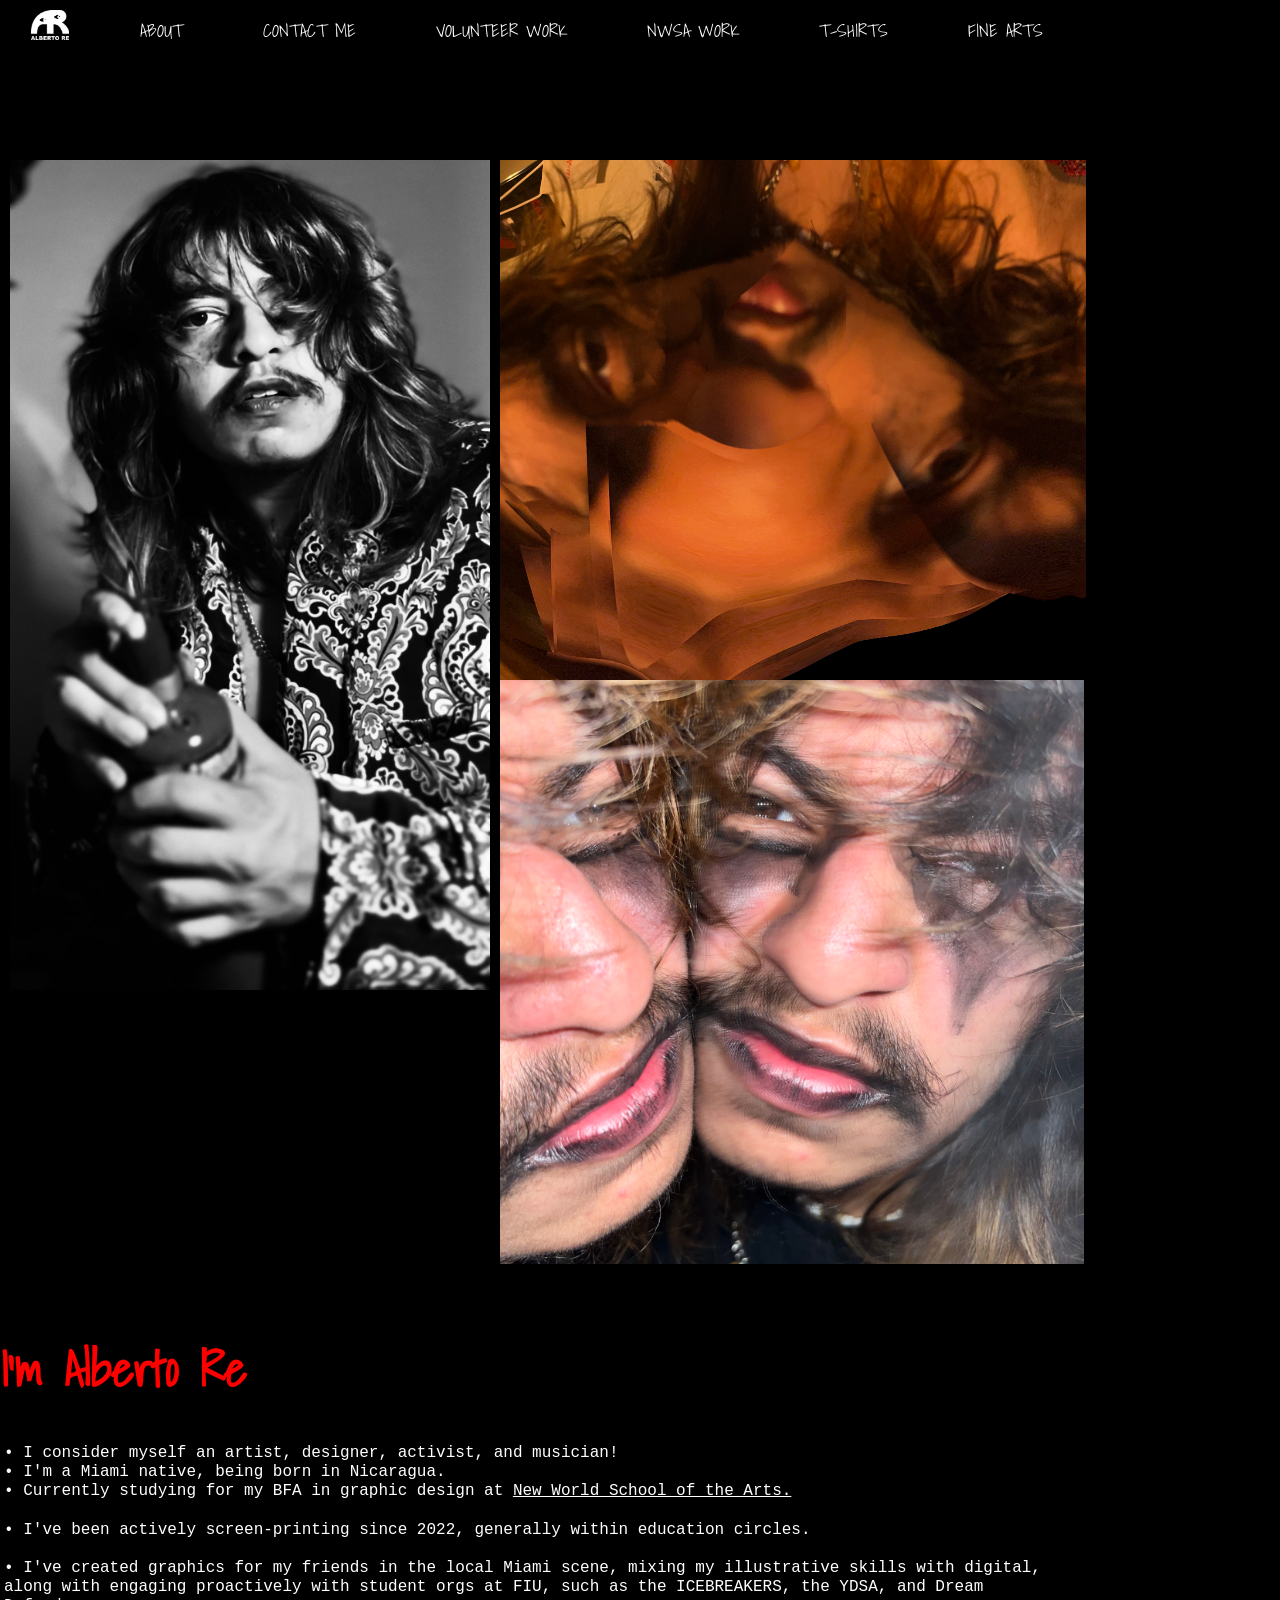
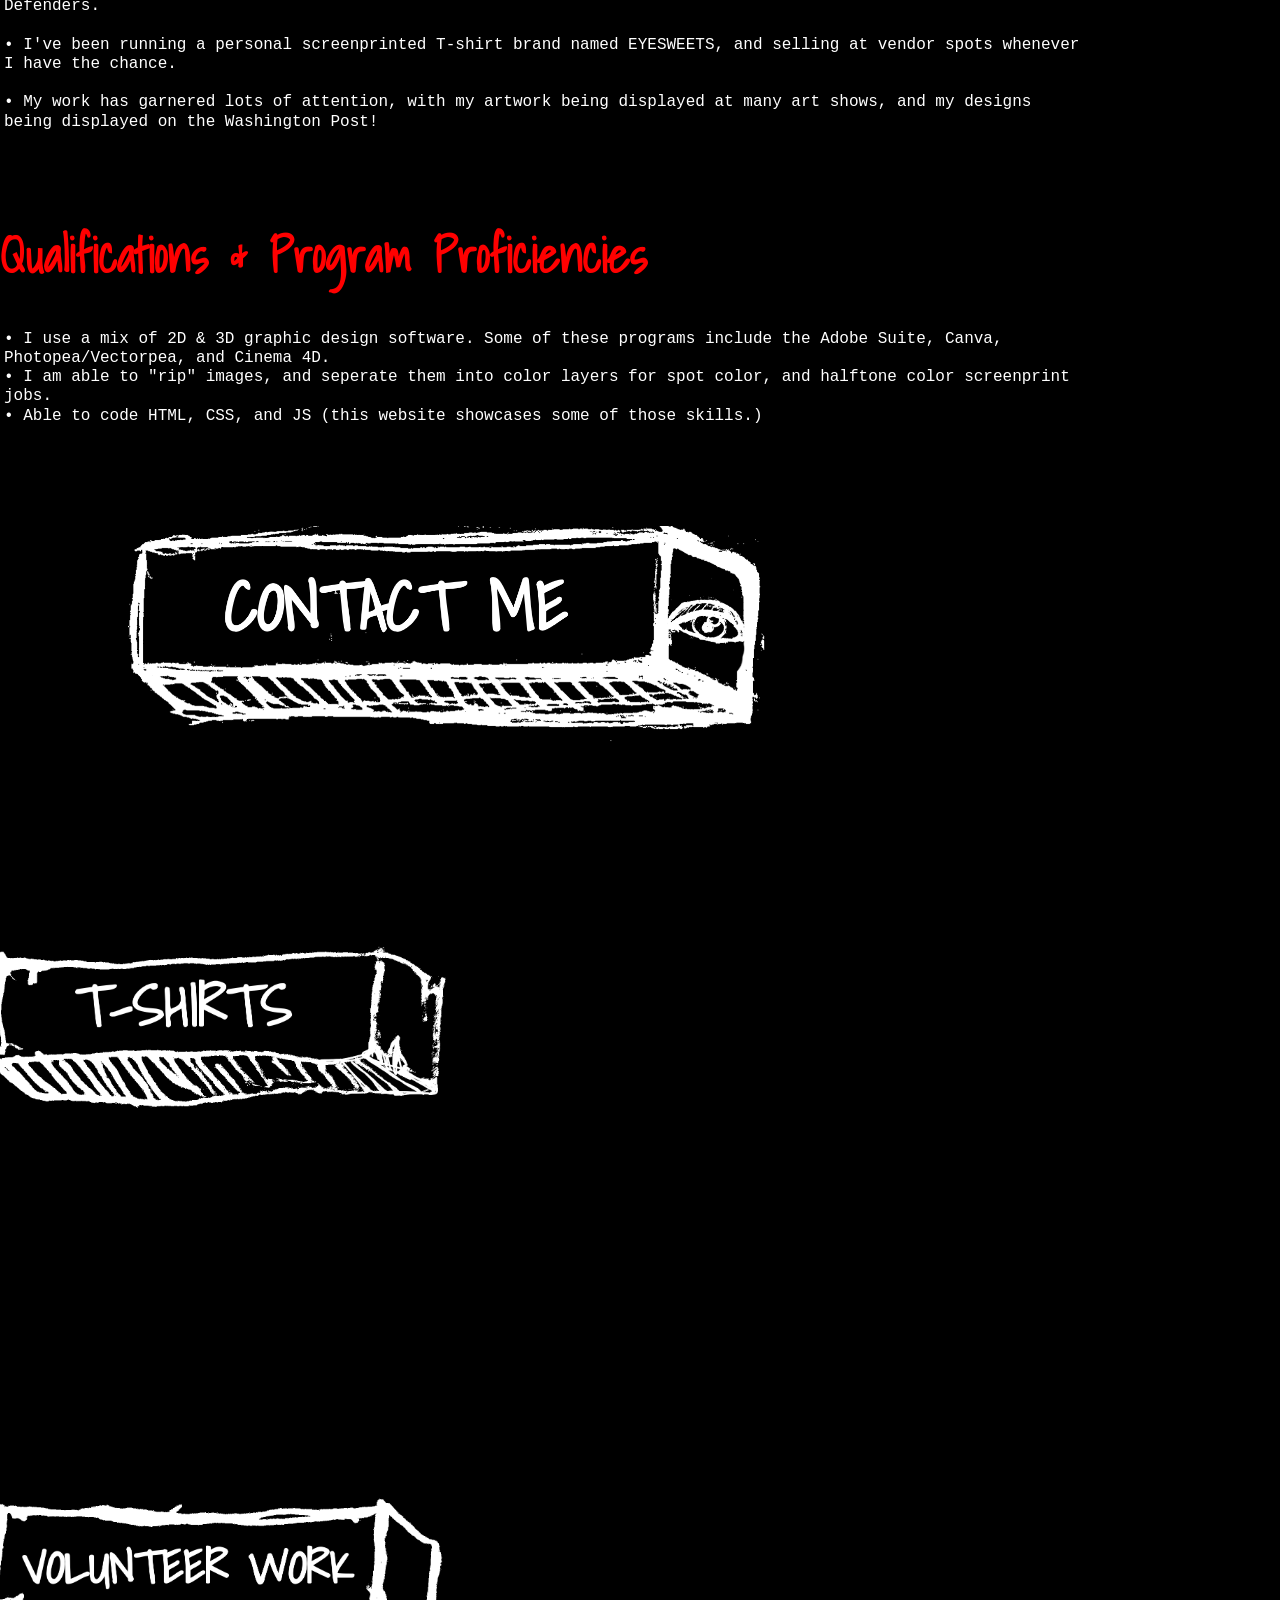
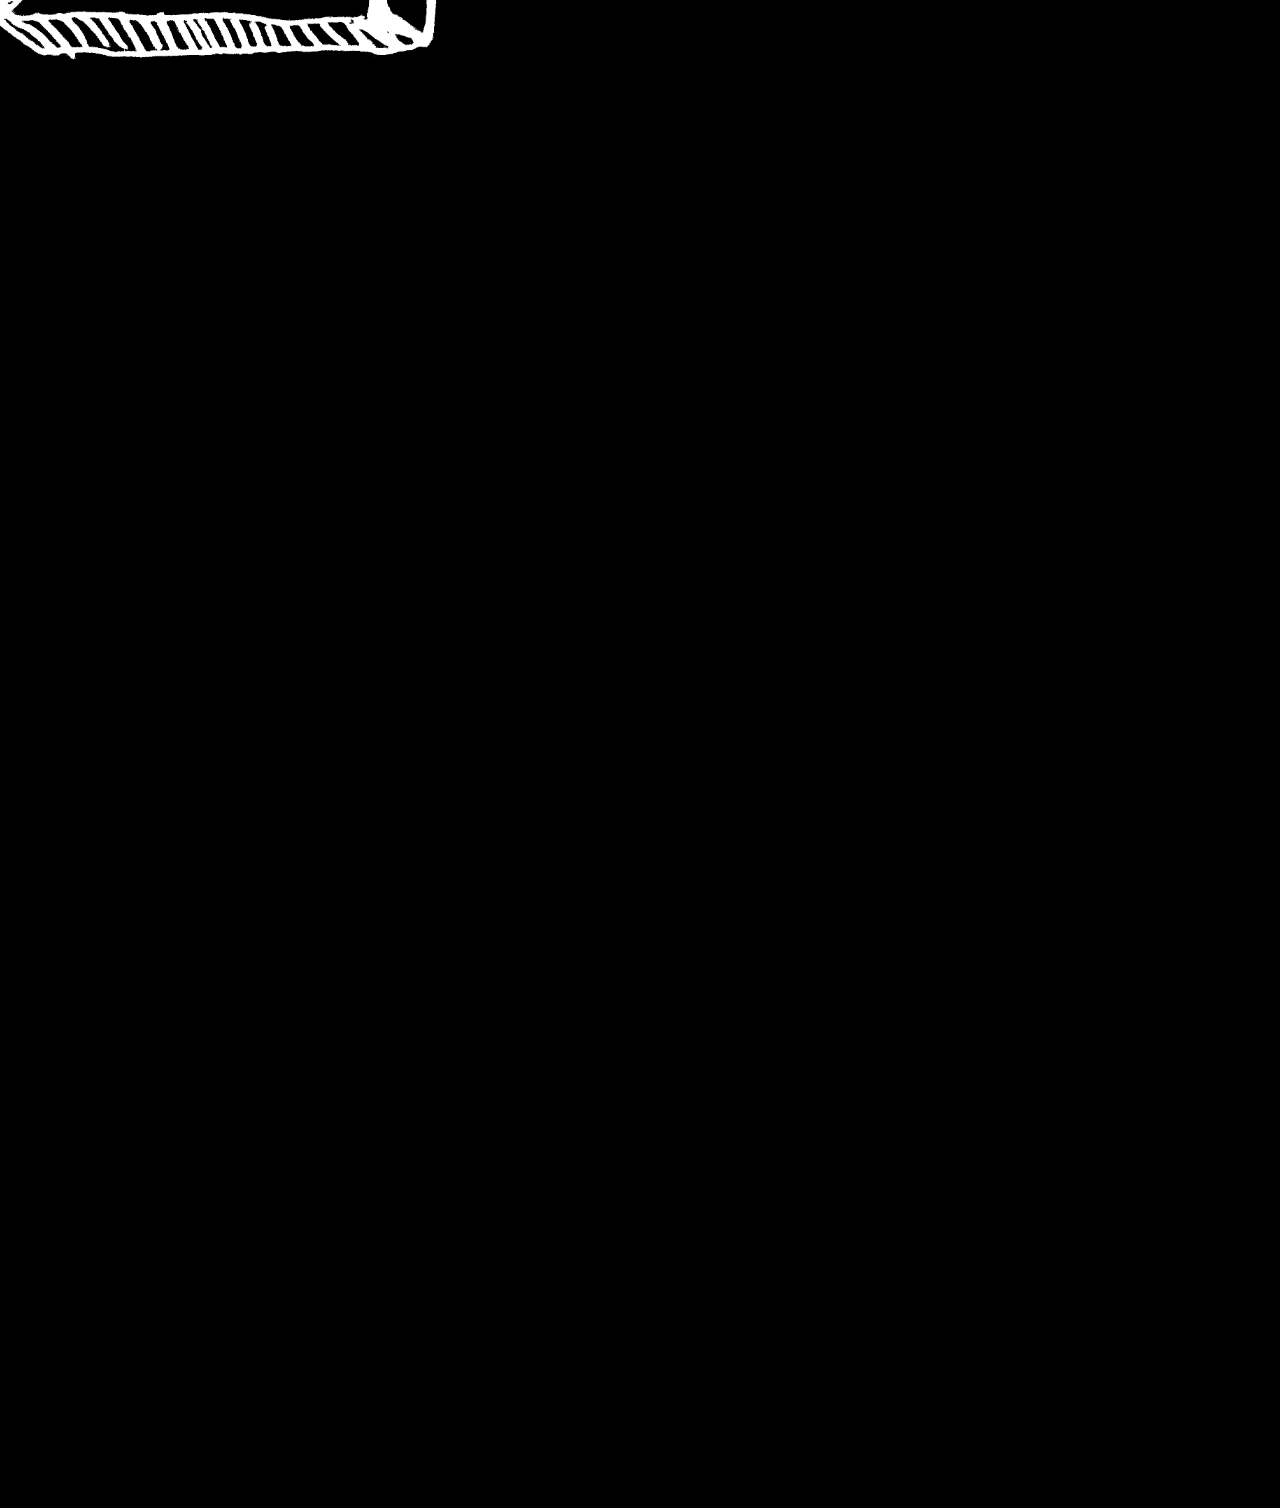
==== commit 6f848756: "Prerelease adjustments 1.1 Fixed some typos, added text.  Considering adding embeds..?" ====
--- a/About.html
+++ b/About.html
@@ -67,13 +67,15 @@
     <div class="AboutText">
 
         <h1> I'm Alberto Re</h1>
+
         <p> 
-        • I'm a Miami native born in Nicaragua! <br>
+        • I consider myself an artist, designer, activist, and musician! <br>
+        • I'm a Miami native, being born in Nicaragua. <br>
 
         • Currently studying for my BFA in graphic design at <a class="link" href="https://nwsa.mdc.edu/">  New World School of the Arts.</a>
         <br>
         <br>
-        • I've been actively screen-printing since 2022, generally within education circles. 
+        • I've been actively screen-printing since 2022, generally within education circles.
         <br>
         <br>
         • I've created graphics for my friends in the local Miami scene, mixing my illustrative skills with digital, along with
@@ -81,11 +83,16 @@
         <br>
         <br>
         • I've been running a personal screenprinted T-shirt brand named EYESWEETS, and selling at vendor spots whenever I have the chance.
+        <br>
+        <br>
+         • My work has garnered lots of attention, with my artwork being displayed at many art shows, and my designs being displayed on the Washington Post!
     
     <h1> Qualifications & Program Proficiencies </h1>
        <p>• I use a mix of 2D & 3D graphic design software. Some of these programs include the Adobe Suite, Canva, Photopea/Vectorpea,
         and Cinema 4D. <br>
-        •  I am able to "rip" images, and seperate them into color layers for spot color, and halftone color screenprint jobs.</p>
+        •  I am able to "rip" images, and seperate them into color layers for spot color, and halftone color screenprint jobs.<br>
+        •  Able to code HTML, CSS, and JS (this website showcases some of those skills.)<br>
+        </p>
         
     </div>
 
--- a/style.css
+++ b/style.css
@@ -339,7 +339,7 @@
 }
 
 .AboutText{
-   padding-top: 100px;
+   padding-top: 50px;
    flex:1;
    text-align: left;
    flex-direction: column;
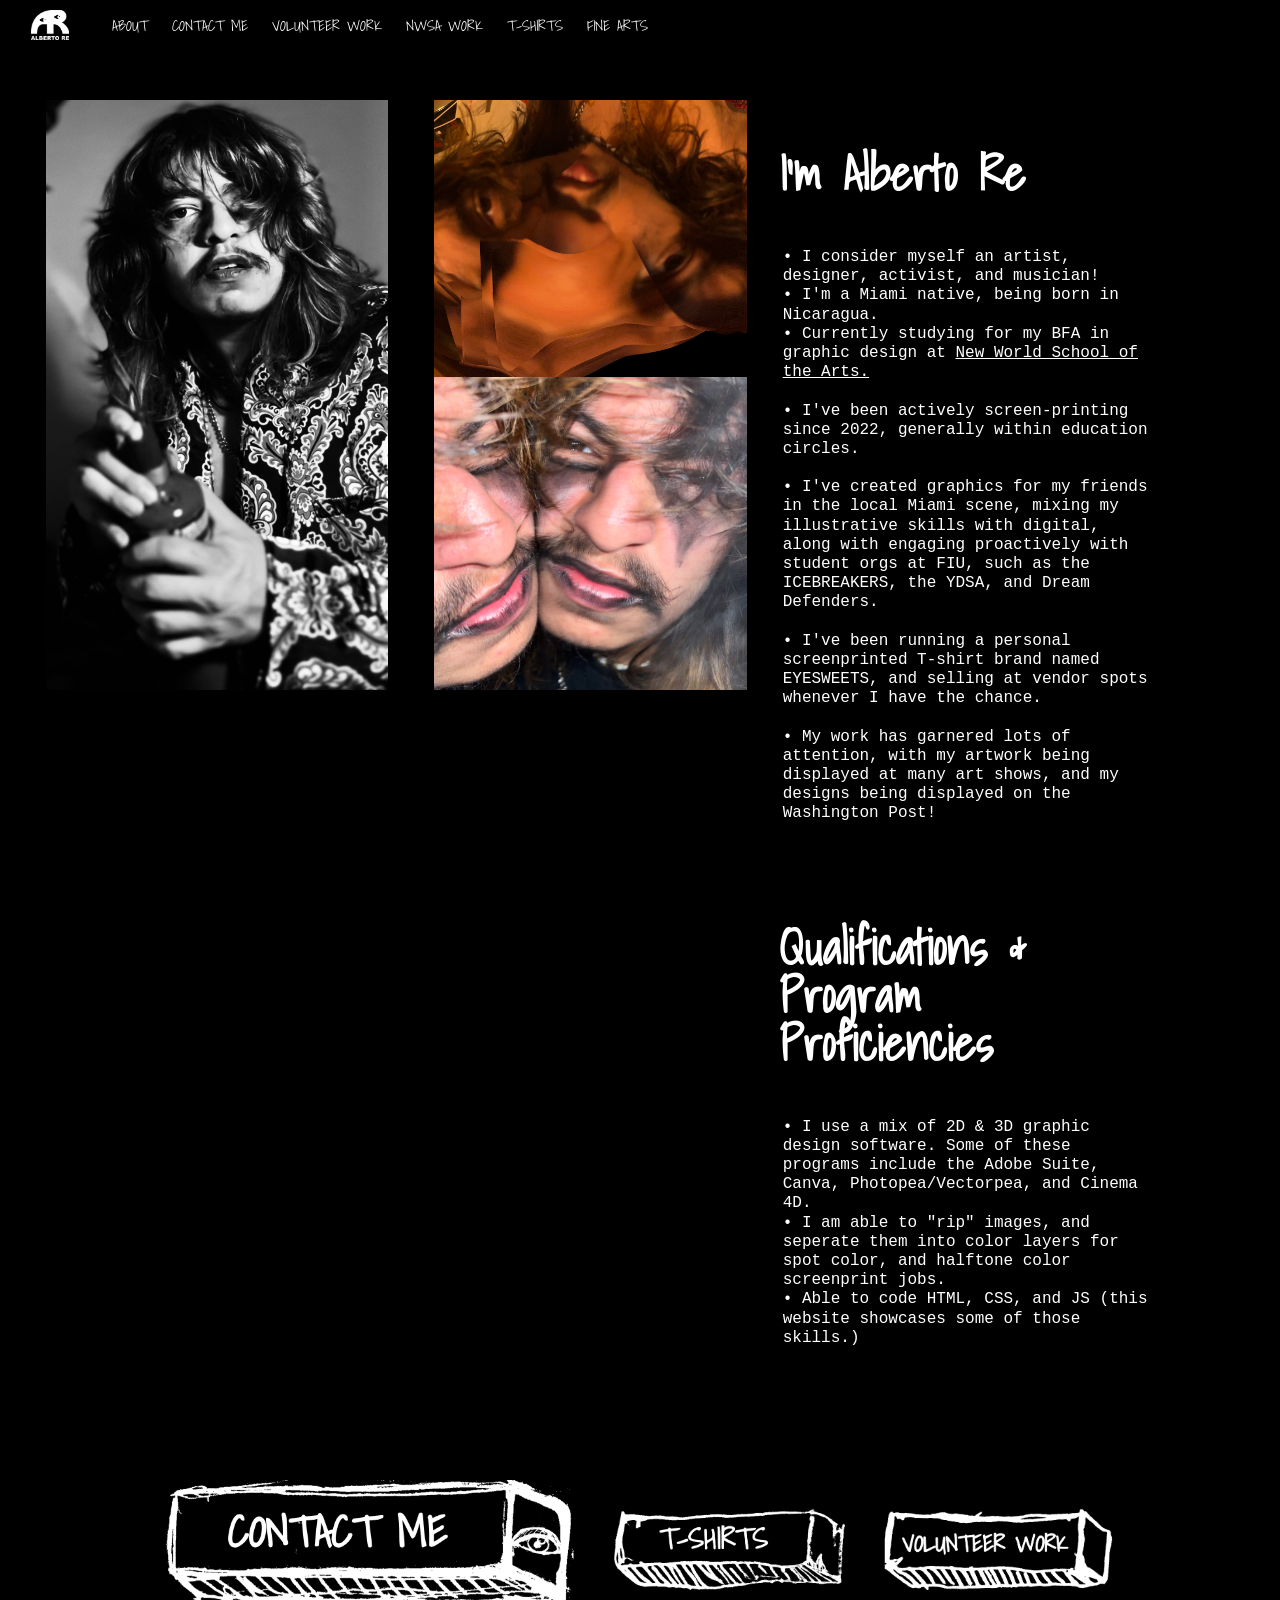
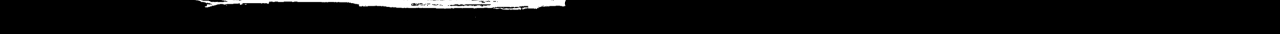
==== commit c4f1409d: "Breakpoints for responsive site Added breakpoints for multiple display sizes.  Main ones being:  DES" ====
--- a/About.html
+++ b/About.html
@@ -1,5 +1,6 @@
 <!DOCTYPE html>
 <html lang="en">
+<meta name="viewport" content="width=device-width, initial-scale=1.0">
 <link rel="icon" type="image/x-icon" href="favicon.ico">
 <link rel="stylesheet" href="style.css">
 <body style="background-color:black;"></body>
@@ -113,7 +114,7 @@
 
 
 
-     <div>
+     <div class="AboutButtons">
         
     <a href="ContactMe.html"><img class="contactButton" alt="Contact Me Button" src="CONTACTMEMAIN.png" width="50%"  height="50%"></a>
     
--- a/style.css
+++ b/style.css
@@ -110,7 +110,6 @@
 
 
 
-/*---- BG COLOR -----*/
 
 
 
@@ -263,7 +262,7 @@
 			top: 0;
 		}
 
-		/* 48em = 768px */
+		/* MOBILE NAV BAR */
 
 		@media (min-width: 48em) {
 			nav li {
@@ -940,42 +939,17 @@
 
 /* --- MEDIA QUERIES --- */
 
-@media all and (max-width: 1500px) {
+
+
+/* @media all and (max-width: 1499px) {
 
 	h1 {
 		color: red;
 	};
-}
-
-@media all and (max-width:1500px) {
-
-
-	.Item1 {
-		
-		height:auto;
-		padding: 10px;
-		float:left;
-	}
-
-	.Item2 {
-		padding-top: 10px;
-		Width: 45.75%;
-	}
-
-	.Item3 {
-
-		Width: 45.65%;
-	}
-
-	.AboutWrapper {
-		margin-top: 50px;
-		display: flex;
-		flex-direction: column;
-		width: 100%;
-		height: 100%;
-		float: left;
-		
-	}
+} */ 
+
+@media all and (max-width:1499px) {
+
 
 .carousel__item img {
   display:flex;
@@ -1060,4 +1034,485 @@
 	
 }
 
-}+/* UNDER DESKTOP SIZE PAGE LAYOUT  */
+
+
+
+}
+
+@media (max-width: 1499px) {
+  nav li a {
+    padding: 18px 12px;
+    font-size: 15px;
+  }
+
+  .container {
+    width: 100%;
+    max-width: 100%;
+    padding: 100px clamp(1rem, 8vw, 7rem);
+  }
+
+  .container h1 {
+    padding-left: 0 !important;  
+    text-align: center;
+  }
+
+  .carousel_container,
+  .carousel_container2 {
+    display: none;
+  }
+
+  .carousel,
+  .carousel2 {
+    width: min(100%, 500px);
+    margin: 0 auto;
+    float: none;
+  }
+
+  .carousel__item,
+  .carousel__item2 {
+    box-sizing: border-box;
+    width: 100%;
+    height: auto;
+    min-height: 0;
+    margin: 0;
+    padding: 1rem;
+  }
+
+  .carousel__item img,
+  .carousel__item2 img {
+    display: block;
+    width: 100%;
+    max-width: 100%;
+    height: auto !important;
+    max-height: 75vh;
+    margin: 0 auto;
+    padding: 0;
+    object-fit: contain;
+  }
+
+  .VolunteerTextWrapper {
+    width: 100%;
+    max-width: 800px;
+    margin: 0 auto;
+    padding: 1rem clamp(1rem, 5vw, 4rem);
+    flex-direction: column;
+    align-items: center;
+    gap: 1rem;
+  }
+
+  .VolunteerTextWrapper h1,
+  .VolunteerTextWrapper p {
+    width: 100%;
+    margin: 0;
+    text-align: center;
+  }
+
+  .Instagram-column {
+    flex-direction: column;
+    align-items: center;
+    gap: 1.5rem;
+    padding: 100px 1rem 1rem;
+  }
+
+  .Instagram-column p {
+    padding-right: 0;
+  }
+}
+
+
+/* TABLET BREAK POINT */
+
+
+@media (max-width: 767px) {
+  .AboutWrapper {
+    flex-direction: column;
+    width: 100%;
+    height: auto;
+    margin-top: 50px;
+  }
+
+  .AboutWrapper > div:first-child {
+    display: grid;
+    grid-template-columns: repeat(2, minmax(0, 1fr));
+    gap: 1rem;
+    width: 100%;
+    padding: 0 1rem;
+  }
+
+  .AboutWrapper .Item1 {
+    grid-column: 1 / -1;
+    width: 100%;
+    max-width: 500px;
+    height: auto;
+    padding: 0;
+    justify-self: center;
+  }
+
+  .AboutWrapper .Item2,
+  .AboutWrapper .Item3 {
+    width: 100%;
+    max-width: 360px;
+    height: auto;
+    justify-self: center;
+  }
+
+  .AboutText {
+    width: 100%;
+    padding: 1rem;
+  }
+
+  .AboutButtons {
+    display: flex;
+    flex-direction: column;
+    justify-content: center;
+    align-items: center;
+    gap: 0.5rem;
+    width: 100%;
+    padding: 0 1rem;
+  }
+
+  .AboutButtons a {
+    display: flex;
+    flex: 0 1 auto;
+    justify-content: center;
+    min-width: 0;
+    width: min(100%, 360px);
+  }
+
+  .AboutButtons .contactButton,
+  .AboutButtons .AdditionalButton,
+  .AboutButtons .AdditionalButton2 {
+    display: block;
+    width: 100%;
+    max-width: 100%;
+    height: auto;
+    margin: 0;
+    padding: 0;
+    transform: none;
+  }
+
+  .AboutButtons .AdditionalButton:hover,
+  .AboutButtons .AdditionalButton2:hover {
+    margin: 0;
+    padding: 0;
+    transform: scale(1.05);
+  }
+
+  .contactButton {
+    float: none;
+    max-width: 100%;
+    height: auto;
+    margin: 0 auto;
+    padding-left: 0;
+  }
+
+  .AdditionalButton,
+  .AdditionalButton2 {
+    width: min(45vw, 300px);
+    max-width: 100%;
+    height: auto;
+    margin: 0;
+    padding: 0;
+    transform: none;
+  }
+
+  .grid-container,
+  .grid-container2,
+  .grid-container3,
+  .grid-container4,
+  .grid-container5,
+  .grid-container6,
+  .grid-container7 {
+    grid-template-columns: minmax(0, 1fr);
+    grid-template-rows: auto;
+    grid-template-areas: none;
+    gap: 1.5rem;
+    padding: clamp(1rem, 5vw, 4rem);
+    margin: 0 auto;
+  }
+
+  .grid-item {
+    grid-area: auto !important;
+    min-width: 0;
+    padding: 1rem;
+    font-size: clamp(1rem, 2.5vw, 2.1rem);
+  }
+
+  .grid-item img {
+    display: block;
+    width: auto;
+    max-width: 100%;
+    max-height: 75vh;
+    height: auto;
+    margin: 1rem auto;
+    object-fit: contain;
+  }
+
+  .container {
+    padding: 90px 1.25rem 3rem;
+  }
+}
+
+
+
+
+
+
+/*         MOBILE DESKTOP BREAKPOINT      */
+
+
+
+@media (min-width: 1500px) {
+  .grid-container,
+  .grid-container2,
+  .grid-container3,
+  .grid-container4,
+  .grid-container5,
+  .grid-container6,
+  .grid-container7 {
+    max-width: 1920px;
+    margin-left: auto;
+    margin-right: auto;
+  }
+
+  .container {
+    max-width: 1920px;
+    margin-left: auto;
+    margin-right: auto;
+  }
+}
+
+
+
+
+
+
+
+
+
+
+
+
+/*         MOBILE NAV BREAKPOINT      */
+
+
+@media (max-width: 767px) {
+  nav {
+    box-shadow: 0 4px 12px rgba(255, 255, 255, 0.2);
+  }
+
+  nav .menu-btn:checked ~ .menu {
+    max-height: calc(100vh - 60px);
+    overflow-y: auto;
+  }
+
+  nav li a {
+    display: flex;
+    float: none;
+    justify-content: center;
+    width: 100%;
+    padding: 12px 16px;
+  }
+
+  nav .menu-icon {
+    width: 64px;
+    height: 60px;
+    align-items: center;
+    justify-content: center;
+    padding: 18px 20px;
+  }
+
+  nav .menu-icon .navicon {
+    display: block;
+    width: 24px;
+    height: 2px;
+    padding: 0;
+    background: #fff;
+    transition: none;
+  }
+
+  nav .menu-icon .navicon:before,
+  nav .menu-icon .navicon:after {
+    height: 2px;
+    background: #fff;
+    left: 0;
+    transition: none;
+  }
+
+  nav .menu-icon .navicon:before {
+    top: -7px;
+  }
+
+  nav .menu-icon .navicon:after {
+    top: 7px;
+  }
+
+  nav .menu-btn:checked ~ .menu-icon .navicon {
+    background: #fff;
+  }
+
+  nav .menu-btn:checked ~ .menu-icon .navicon:before,
+  nav .menu-btn:checked ~ .menu-icon .navicon:after {
+    transform: none;
+  }
+
+  nav .menu-btn:checked ~ .menu-icon:not(.steps) .navicon:before {
+    top: -7px;
+  }
+
+  nav .menu-btn:checked ~ .menu-icon:not(.steps) .navicon:after {
+    top: 7px;
+  }
+}
+
+
+
+/* MOBILE ABOUT PAGE LAYOUTS (IMAGE WRAPPERS) */
+
+
+@media (max-width: 375px) {
+  .AboutWrapper > div:first-child {
+    grid-template-columns: minmax(0, 1fr);
+  }
+
+  .AboutWrapper .Item2,
+  .AboutWrapper .Item3 {
+    grid-column: 1;
+  }
+
+  nav li a {
+    padding: 10px 12px;
+  }
+}
+
+@media (min-width: 768px) and (max-width: 1499px) {
+  .AboutWrapper > div:first-child {
+    display: grid;
+    flex: 0 1 60%;
+    grid-template-columns: minmax(0, 500fr) minmax(0, 360fr);
+    grid-template-rows: 319fr 360fr;
+    gap: 0;
+    aspect-ratio: 860 / 679;
+    width: 100%;
+    max-width: 860px;
+    min-width: 0;
+  }
+
+  .AboutWrapper .Item1 {
+    grid-column: 1;
+    grid-row: 1 / span 2;
+    display: block;
+    width: 100%;
+    height: 100%;
+    padding: 0;
+    float: none;
+    object-fit: contain;
+  }
+
+  .AboutWrapper .Item2,
+  .AboutWrapper .Item3 {
+    display: block;
+    width: 100%;
+    height: 100%;
+    object-fit: contain;
+  }
+
+  .AboutWrapper .Item2 {
+    grid-column: 2;
+    grid-row: 1;
+  }
+
+  .AboutWrapper .Item3 {
+    grid-column: 2;
+    grid-row: 2;
+  }
+
+  .AboutText {
+    flex: 1 1 40%;
+    min-width: 0;
+    padding-right: clamp(0px, 10vw, 160px);
+  }
+}
+
+/* TABLET TO DESKTOP LAYOUTS (ABOUT PAGE BUTTONS) */
+
+
+
+@media (min-width: 768px) and (max-width: 1919px) {
+  .AboutButtons {
+    display: flex;
+    align-items: center;
+    justify-content: center;
+    gap: clamp(1rem, 3vw, 3rem);
+    width: 100%;
+    padding: 0 clamp(1rem, 3vw, 3rem);
+  }
+
+  .AboutButtons a {
+    display: flex;
+    flex: 0 1 auto;
+    align-items: center;
+    justify-content: center;
+    min-width: 0;
+  }
+
+  .AboutButtons .contactButton {
+    float: none;
+    width: clamp(220px, 32vw, 420px);
+    max-width: 100%;
+    height: auto;
+    margin: 0;
+    padding: 0;
+    transform: none;
+  }
+
+  .AboutButtons .AdditionalButton,
+  .AboutButtons .AdditionalButton2 {
+    display: block;
+    width: clamp(130px, 18vw, 240px);
+    max-width: 100%;
+    height: auto;
+    margin: 0;
+    padding: 0;
+    transform: none;
+  }
+
+  .AboutButtons .AdditionalButton:hover,
+  .AboutButtons .AdditionalButton2:hover {
+    margin: 0;
+    padding: 0;
+    transform: scale(1.05);
+  }
+}
+
+
+
+
+
+
+
+
+
+
+
+/*     BREAKPOINTS ARE AS FOLLOWS:
+
+
+DESKTOP: 1500 PIXELS W
+
+TABLET: 767 PIXELS W
+
+MOBILE: 375 PIXELS W
+
+
+
+
+
+
+
+
+
+
+
+*/
